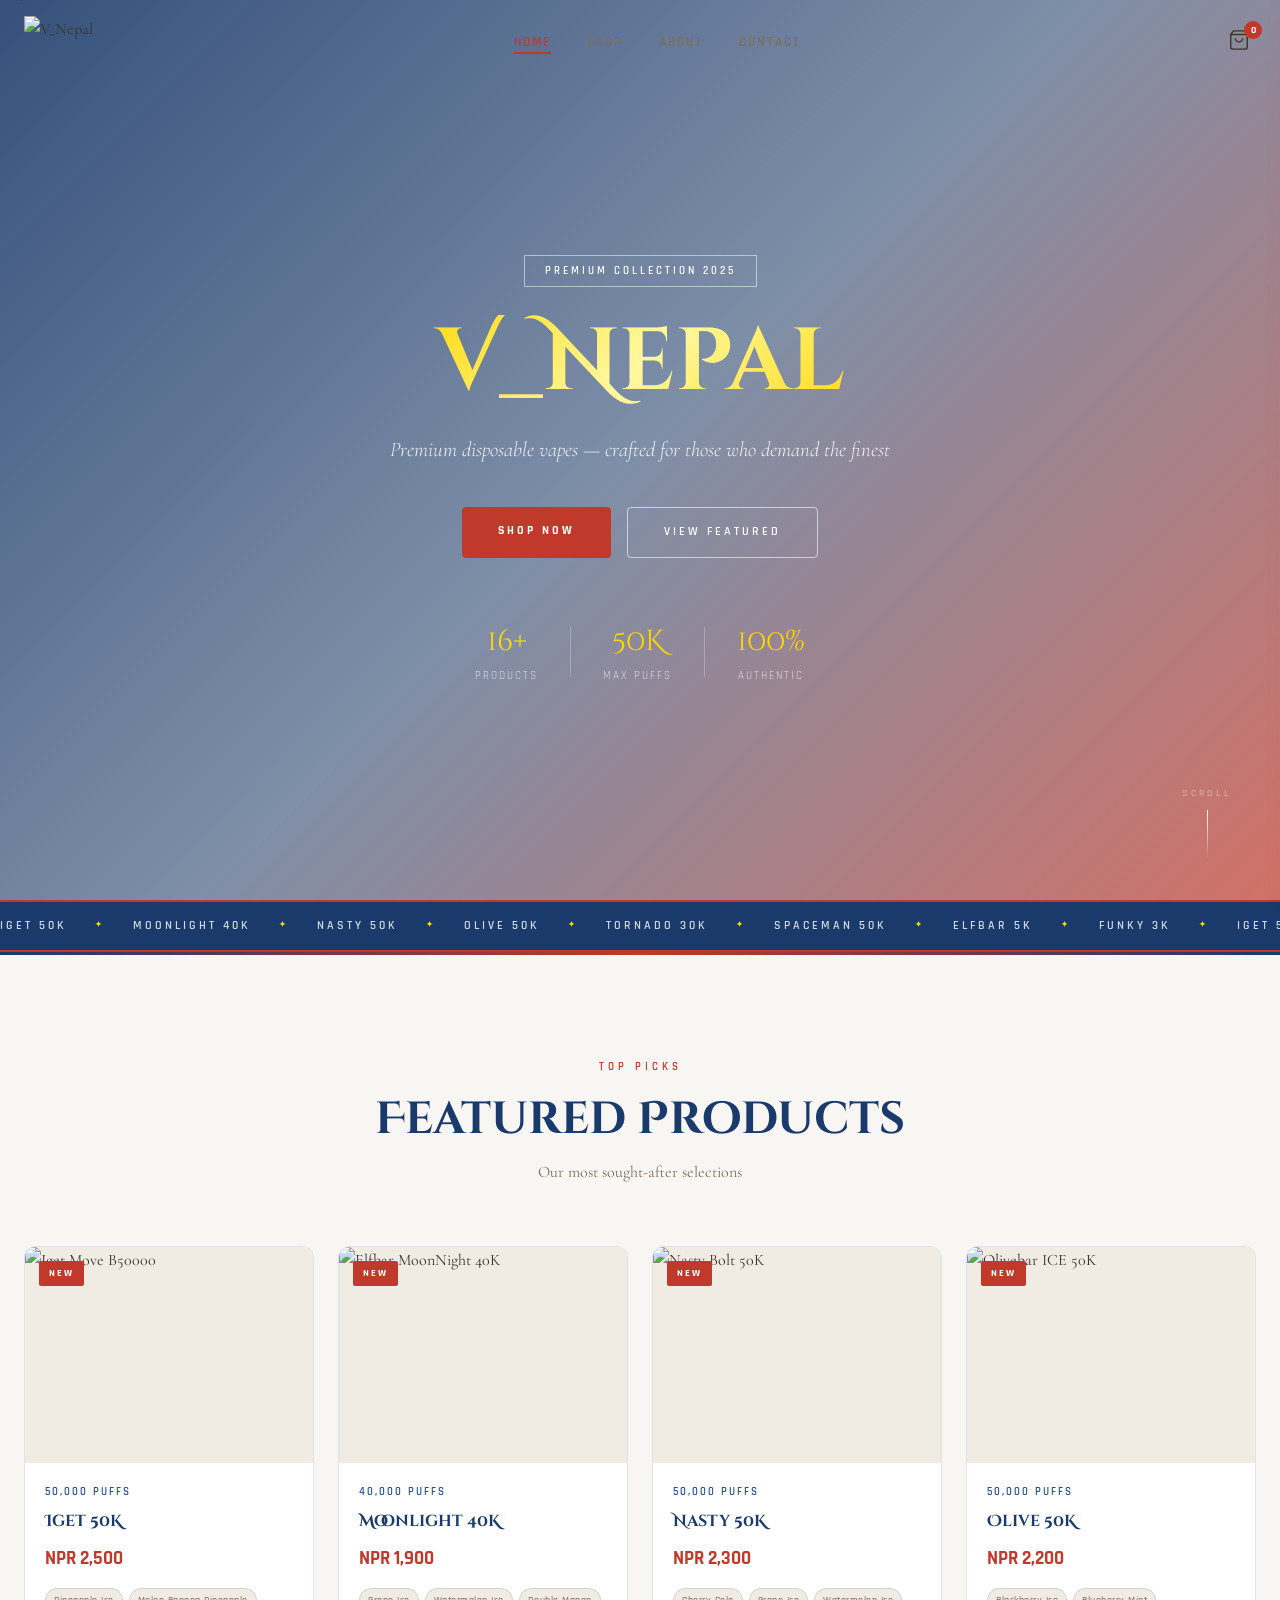
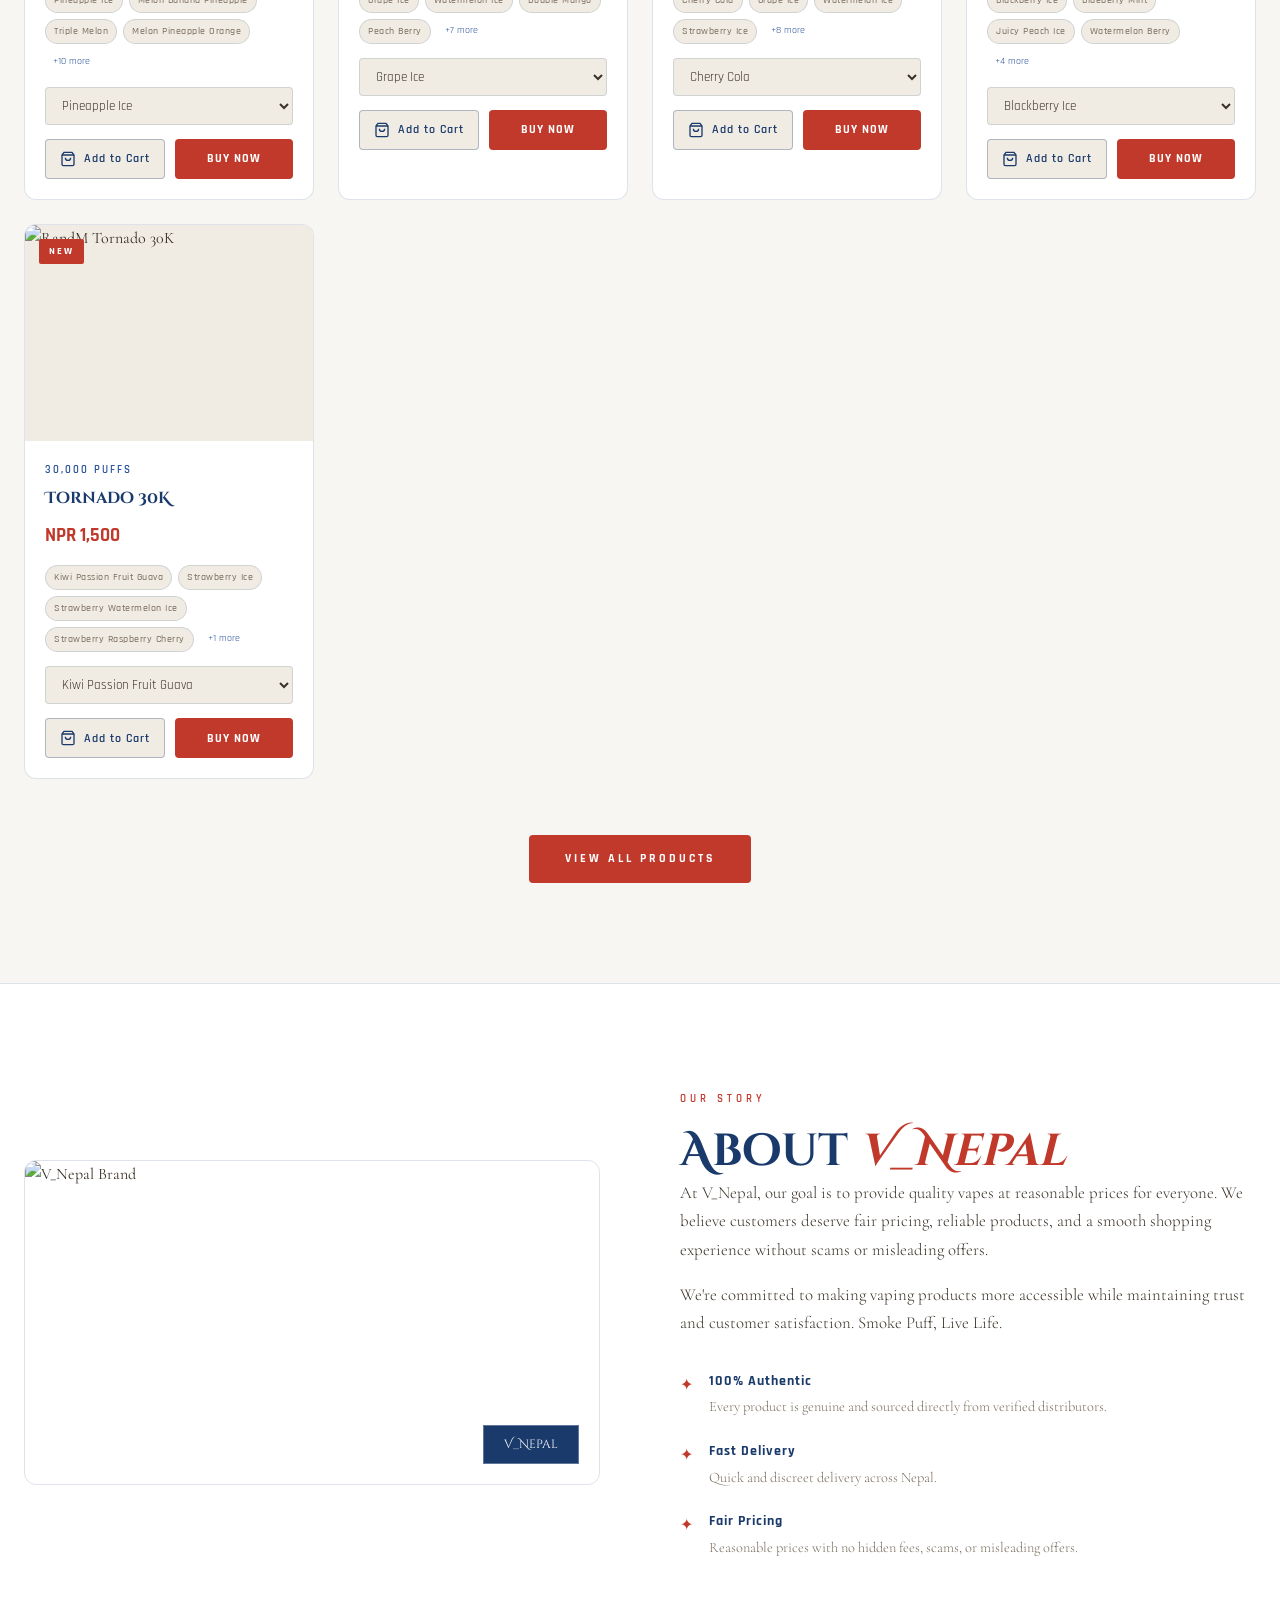
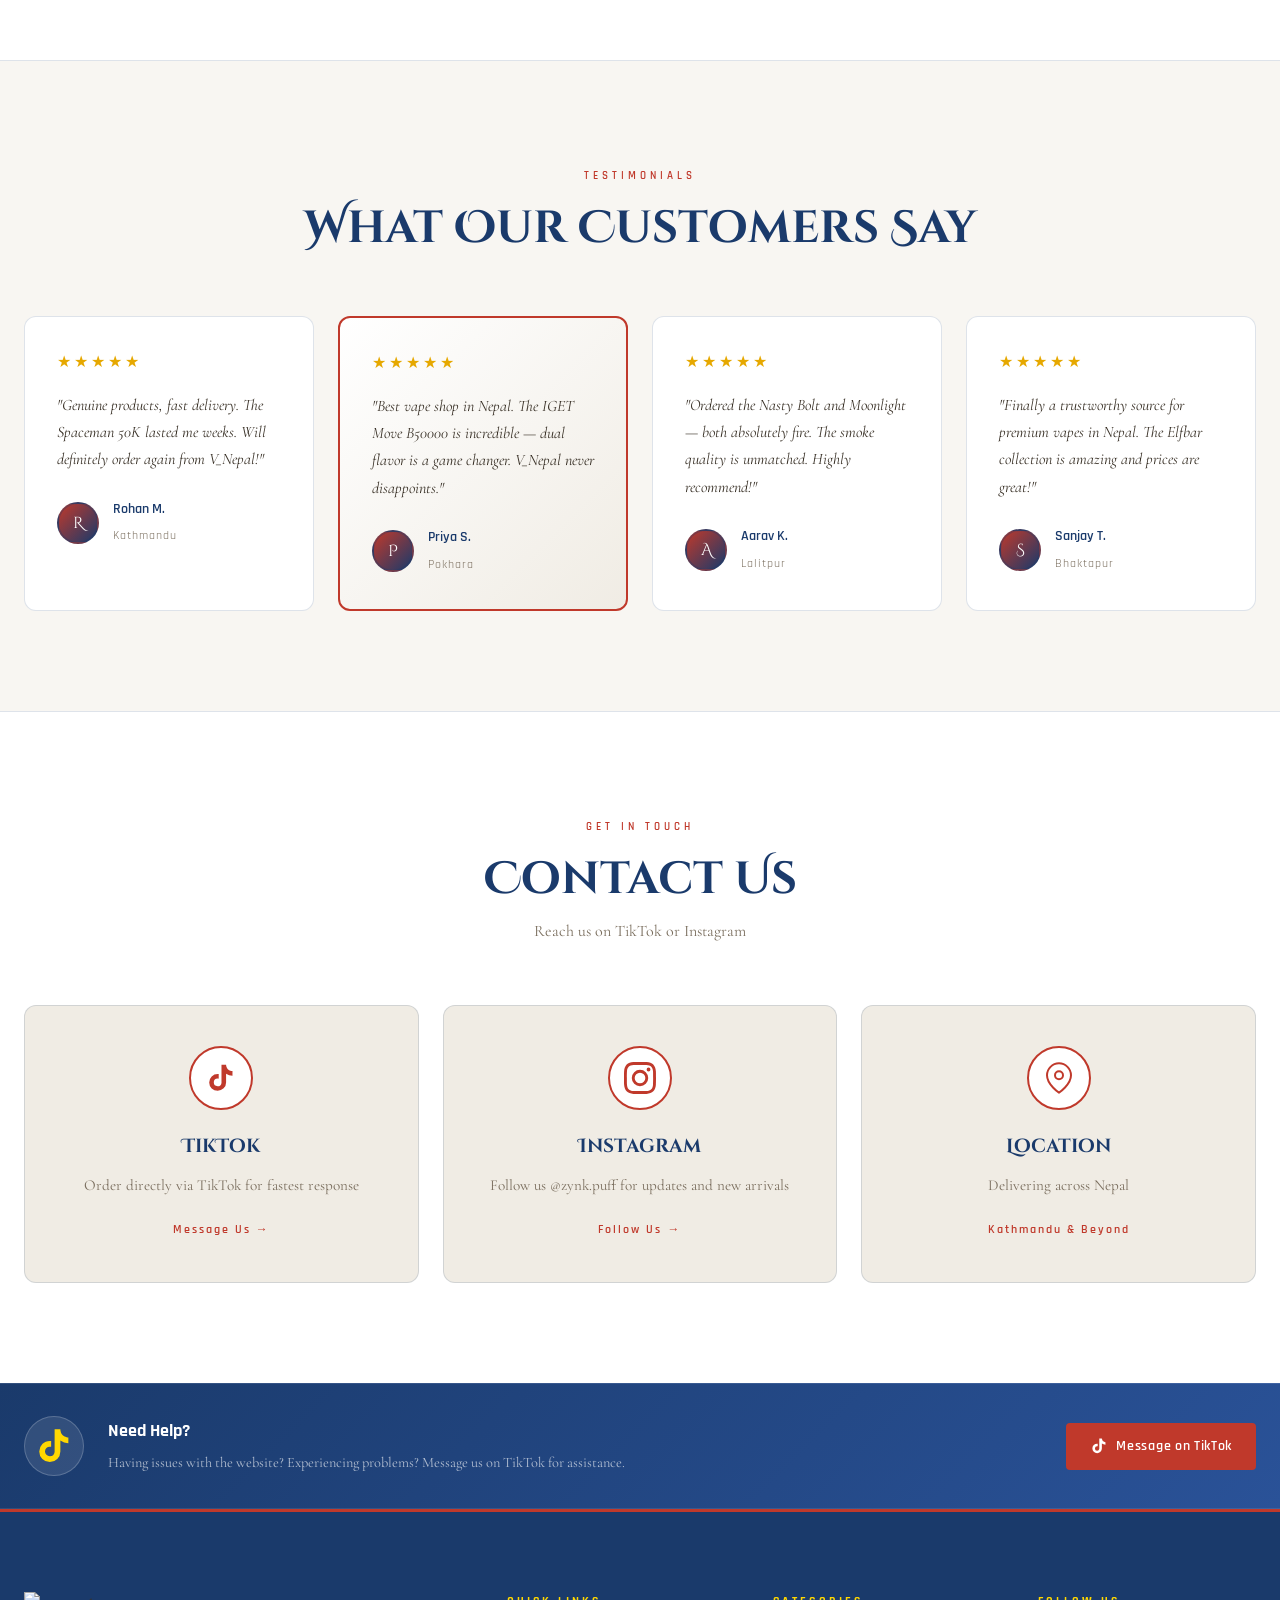
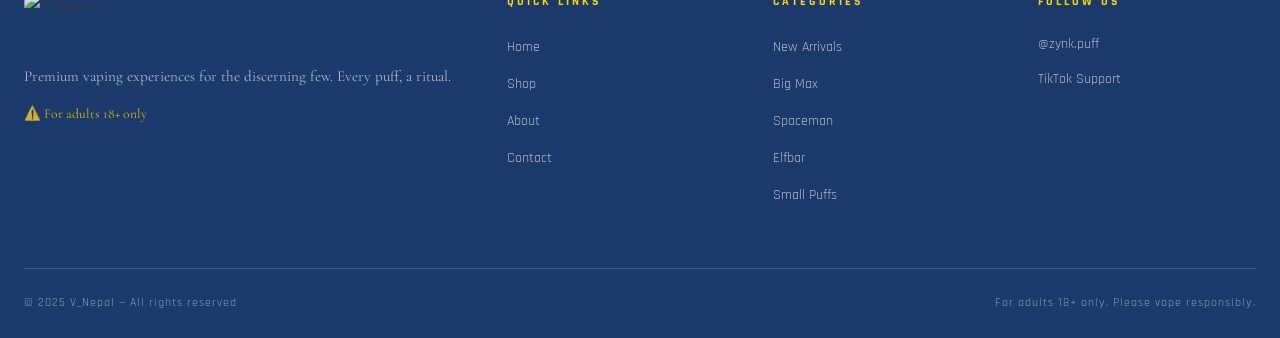
==== index.html @ 65753aaf "Add files via upload" ====
<!DOCTYPE html>
<html lang="en">
<head>
  <meta charset="UTF-8" />
  <meta name="viewport" content="width=device-width, initial-scale=1.0" />
  <title>V_Nepal — Premium Vapes</title>
  <link rel="preconnect" href="https://fonts.googleapis.com" />
  <link rel="preconnect" href="https://fonts.gstatic.com" crossorigin />
  <link href="https://fonts.googleapis.com/css2?family=Cinzel+Decorative:wght@400;700;900&family=Cormorant+Garamond:ital,wght@0,300;0,400;0,600;1,300;1,400&family=Rajdhani:wght@300;400;500;600;700&display=swap" rel="stylesheet" />
  <link rel="stylesheet" href="style.css" />
</head>
<body>

<!-- SMOKE PARTICLES -->
<div class="smoke-container" id="smokeContainer"></div>

<!-- NAVBAR -->
<nav class="navbar" id="navbar">
  <div class="nav-inner">
    <a href="index.html" class="nav-logo">
      <img src="images/vnepal-logo.jpg" alt="V_Nepal" class="nav-logo-img" />
    </a>
    <ul class="nav-links" id="navLinks">
      <li><a href="index.html" class="nav-link active">Home</a></li>
      <li><a href="shop.html" class="nav-link">Shop</a></li>
      <li><a href="#about" class="nav-link">About</a></li>
      <li><a href="#contact" class="nav-link">Contact</a></li>
    </ul>
    <div class="nav-actions">
      <button class="cart-btn" onclick="toggleCart()">
        <svg width="22" height="22" viewBox="0 0 24 24" fill="none" stroke="currentColor" stroke-width="1.5"><path d="M6 2L3 6v14a2 2 0 002 2h14a2 2 0 002-2V6l-3-4z"/><line x1="3" y1="6" x2="21" y2="6"/><path d="M16 10a4 4 0 01-8 0"/></svg>
        <span class="cart-count" id="cartCount">0</span>
      </button>
      <button class="hamburger" id="hamburger" onclick="toggleMenu()">
        <span></span><span></span><span></span>
      </button>
    </div>
  </div>
</nav>

<!-- CART SIDEBAR -->
<div class="cart-overlay" id="cartOverlay" onclick="toggleCart()"></div>
<div class="cart-sidebar" id="cartSidebar">
  <div class="cart-header">
    <h3>Your Cart</h3>
    <button onclick="toggleCart()" class="cart-close">✕</button>
  </div>
  <div class="cart-items" id="cartItems">
    <div class="cart-empty">
      <svg width="60" height="60" viewBox="0 0 24 24" fill="none" stroke="currentColor" stroke-width="1"><path d="M6 2L3 6v14a2 2 0 002 2h14a2 2 0 002-2V6l-3-4z"/><line x1="3" y1="6" x2="21" y2="6"/></svg>
      <p>Your cart is empty</p>
    </div>
  </div>
  <div class="cart-footer" id="cartFooter" style="display:none">
    <div class="cart-total">
      <span>Total</span>
      <span id="cartTotal">NPR 0</span>
    </div>
    <button class="btn-checkout" onclick="alert('Network Error. Please try again later.')">Checkout</button>
  </div>
</div>

<!-- HERO SECTION -->
<section class="hero" id="home">
  <div class="hero-bg">
    <img src="images/banner.png" alt="V_Nepal" class="hero-banner-img" />
    <div class="hero-overlay"></div>
  </div>
  <div class="hero-content">
    <div class="hero-badge">Premium Collection 2025</div>
    <h1 class="hero-title">
      <span class="hero-title-accent">V_Nepal</span>
    </h1>
    <p class="hero-subtitle">Premium disposable vapes — crafted for those who demand the finest</p>
    <div class="hero-cta">
      <a href="shop.html" class="btn-primary">Shop Now</a>
      <a href="#featured" class="btn-ghost">View Featured</a>
    </div>
    <div class="hero-stats">
      <div class="stat"><span class="stat-num">16+</span><span class="stat-label">Products</span></div>
      <div class="stat-divider"></div>
      <div class="stat"><span class="stat-num">50K</span><span class="stat-label">Max Puffs</span></div>
      <div class="stat-divider"></div>
      <div class="stat"><span class="stat-num">100%</span><span class="stat-label">Authentic</span></div>
    </div>
  </div>
  <div class="hero-scroll">
    <span>Scroll</span>
    <div class="scroll-line"></div>
  </div>
</section>

<!-- MARQUEE -->
<div class="marquee-wrapper">
  <div class="marquee-track">
    <span>IGET 50K</span><span class="dot">✦</span>
    <span>MOONLIGHT 40K</span><span class="dot">✦</span>
    <span>NASTY 50K</span><span class="dot">✦</span>
    <span>OLIVE 50K</span><span class="dot">✦</span>
    <span>TORNADO 30K</span><span class="dot">✦</span>
    <span>SPACEMAN 50K</span><span class="dot">✦</span>
    <span>ELFBAR 5K</span><span class="dot">✦</span>
    <span>FUNKY 3K</span><span class="dot">✦</span>
    <span>IGET 50K</span><span class="dot">✦</span>
    <span>MOONLIGHT 40K</span><span class="dot">✦</span>
    <span>NASTY 50K</span><span class="dot">✦</span>
    <span>OLIVE 50K</span><span class="dot">✦</span>
    <span>TORNADO 30K</span><span class="dot">✦</span>
    <span>SPACEMAN 50K</span><span class="dot">✦</span>
    <span>ELFBAR 5K</span><span class="dot">✦</span>
    <span>FUNKY 3K</span><span class="dot">✦</span>
  </div>
</div>

<!-- FEATURED PRODUCTS -->
<section class="featured" id="featured">
  <div class="container">
    <div class="section-header">
      <span class="section-tag">Top Picks</span>
      <h2 class="section-title">Featured Products</h2>
      <p class="section-sub">Our most sought-after selections</p>
    </div>
    <div class="products-grid" id="featuredGrid"></div>
    <div class="view-all-wrap">
      <a href="shop.html" class="btn-primary">View All Products</a>
    </div>
  </div>
</section>

<!-- ABOUT -->
<section class="about" id="about">
  <div class="container">
    <div class="about-inner">
      <div class="about-visual">
        <div class="about-img-wrap">
          <img src="images/banner.png" alt="V_Nepal Brand" class="about-img" />
          <div class="about-badge-float">
            <span>V_Nepal</span>
          </div>
        </div>
      </div>
      <div class="about-content">
        <span class="section-tag">Our Story</span>
        <h2 class="section-title">About <em>V_Nepal</em></h2>
        <p>At V_Nepal, our goal is to provide quality vapes at reasonable prices for everyone. We believe customers deserve fair pricing, reliable products, and a smooth shopping experience without scams or misleading offers.</p>
        <p>We're committed to making vaping products more accessible while maintaining trust and customer satisfaction. Smoke Puff, Live Life.</p>
        <div class="about-features">
          <div class="feature-item">
            <div class="feature-icon">✦</div>
            <div>
              <h4>100% Authentic</h4>
              <p>Every product is genuine and sourced directly from verified distributors.</p>
            </div>
          </div>
          <div class="feature-item">
            <div class="feature-icon">✦</div>
            <div>
              <h4>Fast Delivery</h4>
              <p>Quick and discreet delivery across Nepal.</p>
            </div>
          </div>
          <div class="feature-item">
            <div class="feature-icon">✦</div>
            <div>
              <h4>Fair Pricing</h4>
              <p>Reasonable prices with no hidden fees, scams, or misleading offers.</p>
            </div>
          </div>
        </div>
      </div>
    </div>
  </div>
</section>

<!-- REVIEWS -->
<section class="reviews" id="reviews">
  <div class="container">
    <div class="section-header">
      <span class="section-tag">Testimonials</span>
      <h2 class="section-title">What Our Customers Say</h2>
    </div>
    <div class="reviews-grid">
      <div class="review-card">
        <div class="review-stars">★★★★★</div>
        <p>"Genuine products, fast delivery. The Spaceman 50K lasted me weeks. Will definitely order again from V_Nepal!"</p>
        <div class="reviewer">
          <div class="reviewer-avatar">R</div>
          <div><strong>Rohan M.</strong><span>Kathmandu</span></div>
        </div>
      </div>
      <div class="review-card review-card--featured">
        <div class="review-stars">★★★★★</div>
        <p>"Best vape shop in Nepal. The IGET Move B50000 is incredible — dual flavor is a game changer. V_Nepal never disappoints."</p>
        <div class="reviewer">
          <div class="reviewer-avatar">P</div>
          <div><strong>Priya S.</strong><span>Pokhara</span></div>
        </div>
      </div>
      <div class="review-card">
        <div class="review-stars">★★★★★</div>
        <p>"Ordered the Nasty Bolt and Moonlight — both absolutely fire. The smoke quality is unmatched. Highly recommend!"</p>
        <div class="reviewer">
          <div class="reviewer-avatar">A</div>
          <div><strong>Aarav K.</strong><span>Lalitpur</span></div>
        </div>
      </div>
      <div class="review-card">
        <div class="review-stars">★★★★★</div>
        <p>"Finally a trustworthy source for premium vapes in Nepal. The Elfbar collection is amazing and prices are great!"</p>
        <div class="reviewer">
          <div class="reviewer-avatar">S</div>
          <div><strong>Sanjay T.</strong><span>Bhaktapur</span></div>
        </div>
      </div>
    </div>
  </div>
</section>

<!-- CONTACT -->
<section class="contact" id="contact">
  <div class="container">
    <div class="section-header">
      <span class="section-tag">Get In Touch</span>
      <h2 class="section-title">Contact Us</h2>
      <p class="section-sub">Reach us on TikTok or Instagram</p>
    </div>
    <div class="contact-grid">
      <a href="https://www.tiktok.com/@zynk.puff?_r=1&_t=ZS-96xtT1ZvRJ7" target="_blank" class="contact-card">
        <div class="contact-icon">
          <svg width="32" height="32" viewBox="0 0 24 24" fill="currentColor"><path d="M19.59 6.69a4.83 4.83 0 01-3.77-4.25V2h-3.45v13.67a2.89 2.89 0 01-2.88 2.5 2.89 2.89 0 01-2.89-2.89 2.89 2.89 0 012.89-2.89c.28 0 .54.04.79.1V9.01a6.33 6.33 0 00-.79-.05 6.34 6.34 0 00-6.34 6.34 6.34 6.34 0 006.34 6.34 6.34 6.34 0 006.33-6.34V8.75a8.2 8.2 0 004.79 1.53V6.84a4.85 4.85 0 01-1.02-.15z"/></svg>
        </div>
        <h3>TikTok</h3>
        <p>Order directly via TikTok for fastest response</p>
        <span class="contact-link">Message Us →</span>
      </a>
      <a href="https://instagram.com/zynk.puff" target="_blank" class="contact-card">
        <div class="contact-icon">
          <svg width="32" height="32" viewBox="0 0 24 24" fill="currentColor"><path d="M12 2.163c3.204 0 3.584.012 4.85.07 3.252.148 4.771 1.691 4.919 4.919.058 1.265.069 1.645.069 4.849 0 3.205-.012 3.584-.069 4.849-.149 3.225-1.664 4.771-4.919 4.919-1.266.058-1.644.07-4.85.07-3.204 0-3.584-.012-4.849-.07-3.26-.149-4.771-1.699-4.919-4.92-.058-1.265-.07-1.644-.07-4.849 0-3.204.013-3.583.07-4.849.149-3.227 1.664-4.771 4.919-4.919 1.266-.057 1.645-.069 4.849-.069zM12 0C8.741 0 8.333.014 7.053.072 2.695.272.273 2.69.073 7.052.014 8.333 0 8.741 0 12c0 3.259.014 3.668.072 4.948.2 4.358 2.618 6.78 6.98 6.98C8.333 23.986 8.741 24 12 24c3.259 0 3.668-.014 4.948-.072 4.354-.2 6.782-2.618 6.979-6.98.059-1.28.073-1.689.073-4.948 0-3.259-.014-3.667-.072-4.947-.196-4.354-2.617-6.78-6.979-6.98C15.668.014 15.259 0 12 0zm0 5.838a6.162 6.162 0 100 12.324 6.162 6.162 0 000-12.324zM12 16a4 4 0 110-8 4 4 0 010 8zm6.406-11.845a1.44 1.44 0 100 2.881 1.44 1.44 0 000-2.881z"/></svg>
        </div>
        <h3>Instagram</h3>
        <p>Follow us @zynk.puff for updates and new arrivals</p>
        <span class="contact-link">Follow Us →</span>
      </a>
      <div class="contact-card contact-card--info">
        <div class="contact-icon">
          <svg width="32" height="32" viewBox="0 0 24 24" fill="none" stroke="currentColor" stroke-width="1.5"><path d="M21 10c0 7-9 13-9 13s-9-6-9-13a9 9 0 0118 0z"/><circle cx="12" cy="10" r="3"/></svg>
        </div>
        <h3>Location</h3>
        <p>Delivering across Nepal</p>
        <span class="contact-link">Kathmandu & Beyond</span>
      </div>
    </div>
  </div>
</section>

<!-- TIKTOK SUPPORT -->
<section class="tiktok-support">
  <div class="container">
    <div class="tiktok-support-inner">
      <div class="tiktok-support-icon">
        <svg width="40" height="40" viewBox="0 0 24 24" fill="currentColor"><path d="M19.59 6.69a4.83 4.83 0 01-3.77-4.25V2h-3.45v13.67a2.89 2.89 0 01-2.88 2.5 2.89 2.89 0 01-2.89-2.89 2.89 2.89 0 012.89-2.89c.28 0 .54.04.79.1V9.01a6.33 6.33 0 00-.79-.05 6.34 6.34 0 00-6.34 6.34 6.34 6.34 0 006.34 6.34 6.34 6.34 0 006.33-6.34V8.75a8.2 8.2 0 004.79 1.53V6.84a4.85 4.85 0 01-1.02-.15z"/></svg>
      </div>
      <div class="tiktok-support-text">
        <h3>Need Help?</h3>
        <p>Having issues with the website? Experiencing problems? Message us on TikTok for assistance.</p>
      </div>
      <a href="https://www.tiktok.com/@zynk.puff?_r=1&_t=ZS-96xtT1ZvRJ7" target="_blank" class="tiktok-support-btn">
        <svg width="18" height="18" viewBox="0 0 24 24" fill="currentColor"><path d="M19.59 6.69a4.83 4.83 0 01-3.77-4.25V2h-3.45v13.67a2.89 2.89 0 01-2.88 2.5 2.89 2.89 0 01-2.89-2.89 2.89 2.89 0 012.89-2.89c.28 0 .54.04.79.1V9.01a6.33 6.33 0 00-.79-.05 6.34 6.34 0 00-6.34 6.34 6.34 6.34 0 006.34 6.34 6.34 6.34 0 006.33-6.34V8.75a8.2 8.2 0 004.79 1.53V6.84a4.85 4.85 0 01-1.02-.15z"/></svg>
        Message on TikTok
      </a>
    </div>
  </div>
</section>

<!-- FOOTER -->
<footer class="footer">
  <div class="container">
    <div class="footer-inner">
      <div class="footer-brand">
        <img src="images/vnepal-logo.jpg" alt="V_Nepal" class="footer-logo" />
        <p>Premium vaping experiences for the discerning few. Every puff, a ritual.</p>
        <p class="footer-age">⚠️ For adults 18+ only</p>
      </div>
      <div class="footer-links">
        <h4>Quick Links</h4>
        <ul>
          <li><a href="index.html">Home</a></li>
          <li><a href="shop.html">Shop</a></li>
          <li><a href="#about">About</a></li>
          <li><a href="#contact">Contact</a></li>
        </ul>
      </div>
      <div class="footer-links">
        <h4>Categories</h4>
        <ul>
          <li><a href="shop.html">New Arrivals</a></li>
          <li><a href="shop.html">Big Max</a></li>
          <li><a href="shop.html">Spaceman</a></li>
          <li><a href="shop.html">Elfbar</a></li>
          <li><a href="shop.html">Small Puffs</a></li>
        </ul>
      </div>
      <div class="footer-social">
        <h4>Follow Us</h4>
        <a href="https://instagram.com/zynk.puff" target="_blank" class="social-link">@zynk.puff</a>
        <a href="https://www.tiktok.com/@zynk.puff?_r=1&_t=ZS-96xtT1ZvRJ7" target="_blank" class="social-link">TikTok Support</a>
      </div>
    </div>
    <div class="footer-bottom">
      <p>© 2025 V_Nepal — All rights reserved</p>
      <p>For adults 18+ only. Please vape responsibly.</p>
    </div>
  </div>
</footer>

<script src="products.js"></script>
<script src="app.js"></script>
</body>
</html>
---- style.css ----
/* ===========================
   V_NEPAL — Premium Vape Store
   Clean white & red/blue/gold theme
   =========================== */

:root {
  --white: #ffffff;
  --off-white: #f8f6f2;
  --light: #f0ece4;
  --light2: #e8e2d8;
  --light3: #ddd6c8;
  --red: #c0392b;
  --red-light: #e05040;
  --red-dim: #8b2020;
  --navy: #1a3a6b;
  --navy-light: #2a5298;
  --navy-dim: #0f2244;
  --gold: #b8960c;
  --gold-light: #d4a820;
  --gold-dim: #8a700a;
  --cream: #2c2416;
  --smoke: rgba(192, 57, 43, 0.06);
  --smoke2: rgba(192, 57, 43, 0.10);
  --text: #3a3228;
  --text-dim: #7a6e5e;
  --border: rgba(26, 58, 107, 0.14);
  --border-bright: rgba(26, 58, 107, 0.30);
  --font-display: 'Cinzel Decorative', serif;
  --font-body: 'Cormorant Garamond', serif;
  --font-ui: 'Rajdhani', sans-serif;
  --radius: 4px;
  --radius-lg: 12px;
  --transition: 0.3s cubic-bezier(0.4, 0, 0.2, 1);
}

*, *::before, *::after { box-sizing: border-box; margin: 0; padding: 0; }

html { scroll-behavior: smooth; }

body {
  background: var(--off-white);
  color: var(--text);
  font-family: var(--font-body);
  font-size: 16px;
  line-height: 1.7;
  overflow-x: hidden;
}

a { text-decoration: none; color: inherit; }
img { max-width: 100%; display: block; }
button { cursor: pointer; border: none; background: none; font-family: inherit; }

.container { max-width: 1300px; margin: 0 auto; padding: 0 24px; }

/* ===== SMOKE EFFECT (subtle red/blue particles) ===== */
.smoke-container {
  position: fixed; top: 0; left: 0;
  width: 100%; height: 100%;
  pointer-events: none;
  z-index: 0;
  overflow: hidden;
}
.smoke-puff {
  position: absolute;
  bottom: -150px;
  border-radius: 50%;
  background: radial-gradient(circle, rgba(192,57,43,0.07) 0%, transparent 70%);
  animation: smokeRise linear infinite;
  filter: blur(20px);
}
@keyframes smokeRise {
  0% { transform: translateY(0) scale(1); opacity: 0; }
  20% { opacity: 1; }
  80% { opacity: 0.3; }
  100% { transform: translateY(-100vh) scale(2.5); opacity: 0; }
}

/* ===== NAVBAR ===== */
.navbar {
  position: fixed; top: 0; left: 0; width: 100%;
  z-index: 1000;
  padding: 16px 0;
  transition: var(--transition);
  background: transparent;
}
.navbar.scrolled {
  background: rgba(255,255,255,0.97);
  backdrop-filter: blur(20px);
  border-bottom: 2px solid var(--red);
  padding: 10px 0;
  box-shadow: 0 2px 20px rgba(192,57,43,0.12);
}
.nav-inner {
  max-width: 1300px; margin: 0 auto; padding: 0 24px;
  display: flex; align-items: center; justify-content: space-between; gap: 24px;
}
.nav-logo { display: flex; align-items: center; }
.nav-logo-img { height: 52px; width: auto; object-fit: contain; }
.nav-links { display: flex; list-style: none; gap: 36px; }
.nav-link {
  font-family: var(--font-ui);
  font-size: 13px;
  font-weight: 600;
  letter-spacing: 2px;
  text-transform: uppercase;
  color: var(--text-dim);
  transition: color var(--transition);
  position: relative;
}
.nav-link::after {
  content: '';
  position: absolute; bottom: -4px; left: 0; width: 0; height: 2px;
  background: var(--red);
  transition: width var(--transition);
}
.nav-link:hover, .nav-link.active { color: var(--red); }
.nav-link:hover::after, .nav-link.active::after { width: 100%; }
.nav-actions { display: flex; align-items: center; gap: 16px; }
.cart-btn {
  position: relative;
  color: var(--text);
  transition: color var(--transition);
  padding: 6px;
}
.cart-btn:hover { color: var(--red); }
.cart-count {
  position: absolute; top: -2px; right: -6px;
  background: var(--red); color: var(--white);
  font-family: var(--font-ui); font-size: 10px; font-weight: 700;
  width: 18px; height: 18px; border-radius: 50%;
  display: flex; align-items: center; justify-content: center;
}
.hamburger {
  display: none; flex-direction: column; gap: 5px; padding: 4px;
}
.hamburger span {
  display: block; width: 24px; height: 1.5px;
  background: var(--text); transition: var(--transition);
}
.hamburger.open span:nth-child(1) { transform: rotate(45deg) translate(5px, 5px); }
.hamburger.open span:nth-child(2) { opacity: 0; }
.hamburger.open span:nth-child(3) { transform: rotate(-45deg) translate(4px, -4px); }

/* ===== CART SIDEBAR ===== */
.cart-overlay {
  position: fixed; inset: 0;
  background: rgba(0,0,0,0.4);
  z-index: 1998;
  opacity: 0; pointer-events: none;
  transition: opacity var(--transition);
}
.cart-overlay.open { opacity: 1; pointer-events: all; }
.cart-sidebar {
  position: fixed; top: 0; right: -420px; width: 400px; max-width: 95vw; height: 100vh;
  background: var(--white);
  border-left: 2px solid var(--red);
  z-index: 1999;
  display: flex; flex-direction: column;
  transition: right 0.4s cubic-bezier(0.4,0,0.2,1);
  box-shadow: -4px 0 30px rgba(192,57,43,0.12);
}
.cart-sidebar.open { right: 0; }
.cart-header {
  display: flex; align-items: center; justify-content: space-between;
  padding: 24px;
  border-bottom: 1px solid var(--border);
  background: linear-gradient(135deg, var(--navy) 0%, var(--navy-light) 100%);
}
.cart-header h3 {
  font-family: var(--font-display); font-size: 16px;
  color: var(--white); letter-spacing: 2px;
}
.cart-close { color: rgba(255,255,255,0.7); font-size: 18px; transition: color var(--transition); }
.cart-close:hover { color: var(--white); }
.cart-items { flex: 1; overflow-y: auto; padding: 16px; }
.cart-empty {
  display: flex; flex-direction: column; align-items: center; justify-content: center;
  gap: 16px; height: 200px; color: var(--text-dim);
  font-family: var(--font-ui); letter-spacing: 1px;
}
.cart-item {
  display: flex; gap: 12px; align-items: center;
  padding: 12px; border-bottom: 1px solid var(--border);
}
.cart-item-img { width: 56px; height: 56px; border-radius: var(--radius); overflow: hidden; flex-shrink: 0; }
.cart-item-img img { width: 100%; height: 100%; object-fit: cover; }
.cart-item-placeholder {
  width: 100%; height: 100%;
  background: var(--light); display: flex; align-items: center; justify-content: center;
  color: var(--red-dim); font-size: 18px;
}
.cart-item-info { flex: 1; min-width: 0; }
.cart-item-name { font-family: var(--font-ui); font-size: 14px; font-weight: 600; color: var(--navy); }
.cart-item-flavor { font-size: 12px; color: var(--red); }
.cart-item-price { font-size: 13px; color: var(--text-dim); font-family: var(--font-ui); }
.cart-item-remove { color: var(--text-dim); font-size: 12px; flex-shrink: 0; transition: color var(--transition); }
.cart-item-remove:hover { color: #e55; }
.cart-footer { padding: 20px; border-top: 1px solid var(--border); }
.cart-total {
  display: flex; justify-content: space-between;
  font-family: var(--font-ui); font-size: 16px; font-weight: 600;
  color: var(--navy); margin-bottom: 16px;
}
.btn-checkout {
  width: 100%;
  background: var(--red);
  color: var(--white);
  font-family: var(--font-ui); font-size: 13px; font-weight: 700;
  letter-spacing: 2px; text-transform: uppercase;
  padding: 14px;
  border-radius: var(--radius);
  transition: background var(--transition), transform var(--transition);
}
.btn-checkout:hover { background: var(--red-light); transform: translateY(-1px); }

/* ===== TOAST ===== */
.toast {
  position: fixed; bottom: 32px; left: 50%; transform: translateX(-50%) translateY(20px);
  background: var(--navy); border: 1px solid var(--navy-light);
  color: var(--white); font-family: var(--font-ui); font-size: 14px; letter-spacing: 1px;
  padding: 12px 24px; border-radius: 40px;
  z-index: 9999;
  opacity: 0; transition: all 0.3s ease;
}
.toast.show { opacity: 1; transform: translateX(-50%) translateY(0); }

/* ===== HERO ===== */
.hero {
  position: relative; min-height: 100vh;
  display: flex; align-items: center; justify-content: center;
  overflow: hidden;
}
.hero-bg {
  position: absolute; inset: 0; z-index: 0;
}
.hero-banner-img {
  width: 100%; height: 100%; object-fit: cover;
  transform: scale(1.05);
  animation: heroZoom 20s ease-in-out infinite alternate;
}
@keyframes heroZoom {
  from { transform: scale(1.05); }
  to { transform: scale(1.12); }
}
.hero-overlay {
  position: absolute; inset: 0;
  background: linear-gradient(
    135deg,
    rgba(26,58,107,0.88) 0%,
    rgba(26,58,107,0.55) 50%,
    rgba(192,57,43,0.70) 100%
  );
}
.hero-content {
  position: relative; z-index: 2;
  text-align: center;
  padding: 120px 24px 80px;
  max-width: 900px;
  animation: fadeInUp 1.2s ease both;
}
@keyframes fadeInUp {
  from { opacity: 0; transform: translateY(40px); }
  to { opacity: 1; transform: translateY(0); }
}
.hero-badge {
  display: inline-block;
  border: 1px solid rgba(255,255,255,0.5);
  color: var(--white);
  font-family: var(--font-ui); font-size: 11px; font-weight: 600;
  letter-spacing: 3px; text-transform: uppercase;
  padding: 6px 20px; margin-bottom: 28px;
  animation: fadeInUp 1s 0.2s ease both;
}
.hero-title {
  font-family: var(--font-display);
  font-size: clamp(2.5rem, 7vw, 5.5rem);
  line-height: 1.1;
  margin-bottom: 20px;
  animation: fadeInUp 1s 0.4s ease both;
}
.hero-title-line { display: block; color: var(--white); }
.hero-title-accent {
  display: block;
  background: linear-gradient(135deg, #ffd700 0%, #fff8a0 50%, #ffd700 100%);
  -webkit-background-clip: text; -webkit-text-fill-color: transparent;
  background-clip: text;
}
.hero-subtitle {
  font-size: clamp(1rem, 2.5vw, 1.3rem);
  color: rgba(255,255,255,0.88); font-style: italic;
  margin-bottom: 40px; font-weight: 300;
  animation: fadeInUp 1s 0.6s ease both;
}
.hero-cta {
  display: flex; gap: 16px; justify-content: center; flex-wrap: wrap;
  margin-bottom: 60px;
  animation: fadeInUp 1s 0.8s ease both;
}
.btn-primary {
  display: inline-block;
  background: var(--red);
  color: var(--white);
  font-family: var(--font-ui); font-size: 12px; font-weight: 700;
  letter-spacing: 3px; text-transform: uppercase;
  padding: 14px 36px;
  border-radius: var(--radius);
  transition: all var(--transition);
}
.btn-primary:hover { background: var(--red-light); transform: translateY(-2px); box-shadow: 0 12px 40px rgba(192,57,43,0.35); }
.btn-ghost {
  display: inline-block;
  border: 1px solid rgba(255,255,255,0.6);
  color: var(--white);
  font-family: var(--font-ui); font-size: 12px; font-weight: 600;
  letter-spacing: 3px; text-transform: uppercase;
  padding: 14px 36px;
  border-radius: var(--radius);
  transition: all var(--transition);
}
.btn-ghost:hover { background: rgba(255,255,255,0.15); border-color: var(--white); }
.hero-stats {
  display: flex; align-items: center; justify-content: center; gap: 0;
  animation: fadeInUp 1s 1s ease both;
}
.stat { text-align: center; padding: 0 32px; }
.stat-num {
  display: block;
  font-family: var(--font-display); font-size: 1.8rem;
  color: #ffd700;
}
.stat-label {
  display: block;
  font-family: var(--font-ui); font-size: 11px;
  letter-spacing: 2px; text-transform: uppercase;
  color: rgba(255,255,255,0.7);
}
.stat-divider { width: 1px; height: 50px; background: rgba(255,255,255,0.25); }
.hero-scroll {
  position: absolute; bottom: 40px; right: 48px; z-index: 2;
  display: flex; flex-direction: column; align-items: center; gap: 8px;
  font-family: var(--font-ui); font-size: 10px; letter-spacing: 3px;
  text-transform: uppercase; color: rgba(255,255,255,0.6);
}
.scroll-line {
  width: 1px; height: 50px;
  background: linear-gradient(to bottom, var(--white), transparent);
  animation: scrollPulse 2s ease-in-out infinite;
}
@keyframes scrollPulse { 0%,100% { opacity: 0.3; } 50% { opacity: 1; } }

/* ===== MARQUEE ===== */
.marquee-wrapper {
  overflow: hidden;
  background: var(--navy);
  border-top: 2px solid var(--red);
  border-bottom: 2px solid var(--red);
  padding: 14px 0;
}
.marquee-track {
  display: flex; gap: 28px; align-items: center;
  white-space: nowrap;
  animation: marquee 25s linear infinite;
  width: max-content;
}
.marquee-track span {
  font-family: var(--font-ui); font-size: 12px; font-weight: 600;
  letter-spacing: 3px; text-transform: uppercase; color: rgba(255,255,255,0.8);
}
.marquee-track .dot { color: #ffd700; font-size: 8px; }
@keyframes marquee { from { transform: translateX(0); } to { transform: translateX(-50%); } }

/* ===== SECTIONS ===== */
.section-header { text-align: center; margin-bottom: 60px; }
.section-tag {
  display: inline-block;
  font-family: var(--font-ui); font-size: 11px; font-weight: 600;
  letter-spacing: 4px; text-transform: uppercase;
  color: var(--red);
  margin-bottom: 16px;
}
.section-title {
  font-family: var(--font-display);
  font-size: clamp(1.8rem, 4vw, 2.8rem);
  color: var(--navy);
  line-height: 1.2;
}
.section-title em { font-style: italic; color: var(--red); }
.section-sub { margin-top: 12px; color: var(--text-dim); font-size: 1rem; }

/* ===== FEATURED ===== */
.featured {
  padding: 100px 0;
  position: relative;
  background: var(--off-white);
}
.featured::before {
  content: '';
  position: absolute; top: 0; left: 0; right: 0; height: 3px;
  background: linear-gradient(to right, var(--navy), var(--red), var(--navy));
}

/* ===== PRODUCTS GRID ===== */
.products-grid {
  display: grid;
  grid-template-columns: repeat(auto-fill, minmax(260px, 1fr));
  gap: 24px;
}
.product-card {
  position: relative;
  background: var(--white);
  border: 1px solid var(--border);
  border-radius: var(--radius-lg);
  overflow: hidden;
  transition: transform var(--transition), border-color var(--transition), box-shadow var(--transition);
}
.product-card:hover {
  transform: translateY(-6px);
  border-color: var(--red);
  box-shadow: 0 20px 60px rgba(192,57,43,0.12), 0 0 0 1px rgba(192,57,43,0.08);
}
.product-badge {
  position: absolute; top: 14px; left: 14px; z-index: 3;
  background: var(--red); color: var(--white);
  font-family: var(--font-ui); font-size: 10px; font-weight: 700;
  letter-spacing: 2px; text-transform: uppercase;
  padding: 4px 10px;
  border-radius: 2px;
}
.product-img-link { display: block; }
.product-img-wrap {
  position: relative; overflow: hidden;
  aspect-ratio: 4/3;
  background: var(--light);
}
.product-img {
  width: 100%; height: 100%; object-fit: cover;
  transition: transform 0.6s ease;
}
.product-card:hover .product-img { transform: scale(1.06); }
.product-img-placeholder {
  width: 100%; height: 100%;
  display: flex; flex-direction: column; align-items: center; justify-content: center; gap: 10px;
  background: linear-gradient(135deg, var(--light), var(--light2));
}
.placeholder-icon { font-size: 2.5rem; color: var(--red-dim); }
.product-img-placeholder p { font-family: var(--font-ui); font-size: 12px; letter-spacing: 2px; color: var(--text-dim); }
.product-img-overlay {
  position: absolute; inset: 0;
  background: rgba(26,58,107,0.65);
  display: flex; align-items: center; justify-content: center;
  opacity: 0; transition: opacity var(--transition);
}
.product-img-overlay span {
  font-family: var(--font-ui); font-size: 12px; font-weight: 600;
  letter-spacing: 3px; text-transform: uppercase;
  color: var(--white); border: 1px solid var(--white); padding: 10px 22px;
}
.product-card:hover .product-img-overlay { opacity: 1; }
.product-info { padding: 20px; }
.product-puffs {
  font-family: var(--font-ui); font-size: 11px; font-weight: 600;
  letter-spacing: 2px; text-transform: uppercase;
  color: var(--navy-light); margin-bottom: 6px;
}
.product-name-link { display: block; }
.product-name {
  font-family: var(--font-display); font-size: 1rem;
  color: var(--navy); margin-bottom: 8px;
  transition: color var(--transition);
}
.product-name-link:hover .product-name { color: var(--red); }
.product-price {
  font-family: var(--font-ui); font-size: 1.2rem; font-weight: 700;
  color: var(--red); margin-bottom: 12px;
}
.product-flavors {
  display: flex; flex-wrap: wrap; gap: 6px; margin-bottom: 14px;
}
.flavor-tag {
  font-family: var(--font-ui); font-size: 10px; font-weight: 500;
  letter-spacing: 0.5px;
  color: var(--text-dim);
  background: var(--light);
  border: 1px solid var(--border);
  padding: 3px 8px; border-radius: 20px;
  transition: all var(--transition);
}
.flavor-tag:hover { border-color: var(--red); color: var(--red); }
.flavor-more {
  font-family: var(--font-ui); font-size: 10px;
  color: var(--navy-light);
  padding: 3px 8px;
}
.product-flavor-select { margin-bottom: 14px; }
.flavor-select {
  width: 100%;
  background: var(--light);
  border: 1px solid var(--border);
  color: var(--text);
  font-family: var(--font-ui); font-size: 13px;
  padding: 9px 12px;
  border-radius: var(--radius);
  cursor: pointer;
  outline: none;
  transition: border-color var(--transition);
}
.flavor-select:focus, .flavor-select:hover { border-color: var(--red); }
.product-actions { display: flex; gap: 10px; }
.btn-cart {
  flex: 1;
  display: flex; align-items: center; justify-content: center; gap: 8px;
  background: var(--light);
  border: 1px solid var(--border-bright);
  color: var(--navy);
  font-family: var(--font-ui); font-size: 12px; font-weight: 600;
  letter-spacing: 1px;
  padding: 11px 12px;
  border-radius: var(--radius);
  transition: all var(--transition);
}
.btn-cart:hover { background: var(--light2); border-color: var(--navy); }
.btn-buy {
  flex: 1;
  background: var(--red);
  color: var(--white);
  font-family: var(--font-ui); font-size: 12px; font-weight: 700;
  letter-spacing: 1px; text-transform: uppercase;
  padding: 11px 12px;
  border-radius: var(--radius);
  transition: all var(--transition);
}
.btn-buy:hover { background: var(--red-light); transform: translateY(-1px); }
.view-all-wrap { text-align: center; margin-top: 56px; }

/* ===== ABOUT ===== */
.about {
  padding: 100px 0;
  background: var(--white);
  border-top: 1px solid var(--border);
  border-bottom: 1px solid var(--border);
}
.about-inner {
  display: grid; grid-template-columns: 1fr 1fr;
  gap: 80px; align-items: center;
}
.about-img-wrap {
  position: relative;
  border-radius: var(--radius-lg);
  overflow: hidden;
  border: 1px solid var(--border);
}
.about-img { width: 100%; aspect-ratio: 16/9; object-fit: cover; }
.about-badge-float {
  position: absolute; bottom: 20px; right: 20px;
  background: var(--navy);
  border: 1px solid rgba(255,255,255,0.3);
  color: var(--white);
  font-family: var(--font-display); font-size: 12px;
  padding: 8px 20px;
}
.about-content .section-title { text-align: left; }
.about-content p {
  color: var(--text); margin-bottom: 16px;
  font-size: 1.05rem; font-weight: 300;
}
.about-features { margin-top: 32px; display: flex; flex-direction: column; gap: 20px; }
.feature-item {
  display: flex; gap: 16px; align-items: flex-start;
}
.feature-icon { color: var(--red); font-size: 16px; flex-shrink: 0; margin-top: 2px; }
.feature-item h4 {
  font-family: var(--font-ui); font-size: 14px; font-weight: 700;
  letter-spacing: 1px; color: var(--navy); margin-bottom: 2px;
}
.feature-item p { font-size: 0.9rem; color: var(--text-dim); margin: 0; }

/* ===== REVIEWS ===== */
.reviews { padding: 100px 0; background: var(--off-white); }
.reviews-grid {
  display: grid; grid-template-columns: repeat(auto-fill, minmax(280px, 1fr));
  gap: 24px;
}
.review-card {
  background: var(--white); border: 1px solid var(--border);
  border-radius: var(--radius-lg); padding: 32px;
  transition: border-color var(--transition);
}
.review-card:hover { border-color: var(--red); }
.review-card--featured {
  background: linear-gradient(135deg, var(--white), var(--light));
  border-color: var(--red);
  border-width: 2px;
}
.review-stars { color: #e6a800; font-size: 1rem; margin-bottom: 16px; letter-spacing: 3px; }
.review-card p { font-size: 1rem; font-style: italic; color: var(--text); margin-bottom: 24px; }
.reviewer { display: flex; align-items: center; gap: 14px; }
.reviewer-avatar {
  width: 42px; height: 42px; border-radius: 50%;
  background: linear-gradient(135deg, var(--red), var(--navy));
  display: flex; align-items: center; justify-content: center;
  font-family: var(--font-display); font-size: 16px; color: var(--white);
  border: 2px solid var(--border-bright);
}
.reviewer strong {
  display: block; font-family: var(--font-ui); font-size: 14px;
  font-weight: 600; color: var(--navy);
}
.reviewer span {
  font-family: var(--font-ui); font-size: 12px;
  color: var(--text-dim); letter-spacing: 1px;
}

/* ===== CONTACT ===== */
.contact {
  padding: 100px 0;
  background: var(--white);
  border-top: 1px solid var(--border);
}
.contact-grid {
  display: grid; grid-template-columns: repeat(3, 1fr);
  gap: 24px;
}
.contact-card {
  background: var(--light);
  border: 1px solid var(--border);
  border-radius: var(--radius-lg); padding: 40px 32px;
  text-align: center;
  transition: all var(--transition);
  display: block;
}
.contact-card:hover { border-color: var(--red); transform: translateY(-4px); box-shadow: 0 12px 40px rgba(192,57,43,0.10); }
.contact-icon {
  width: 64px; height: 64px; border-radius: 50%;
  background: var(--white); border: 2px solid var(--red);
  display: flex; align-items: center; justify-content: center;
  color: var(--red); margin: 0 auto 20px;
}
.contact-card h3 {
  font-family: var(--font-display); font-size: 1.2rem;
  color: var(--navy); margin-bottom: 10px;
}
.contact-card p { font-size: 0.95rem; color: var(--text-dim); margin-bottom: 16px; }
.contact-link {
  font-family: var(--font-ui); font-size: 12px; font-weight: 600;
  letter-spacing: 2px; color: var(--red);
}
.contact-card--info { cursor: default; }
.contact-card--info:hover { transform: none; box-shadow: none; }

/* ===== FOOTER ===== */
.footer {
  background: var(--navy);
  border-top: 3px solid var(--red);
  padding: 80px 0 0;
}
.footer-inner {
  display: grid; grid-template-columns: 2fr 1fr 1fr 1fr;
  gap: 48px; padding-bottom: 60px;
}
.footer-logo { height: 56px; width: auto; object-fit: contain; margin-bottom: 16px; }
.footer-brand p { font-size: 0.95rem; color: rgba(255,255,255,0.65); line-height: 1.7; }
.footer-age { margin-top: 12px !important; font-size: 0.85rem !important; color: rgba(255,215,0,0.8) !important; }
.footer-links h4, .footer-social h4 {
  font-family: var(--font-ui); font-size: 12px; font-weight: 700;
  letter-spacing: 3px; text-transform: uppercase;
  color: #ffd700; margin-bottom: 20px;
}
.footer-links ul { list-style: none; display: flex; flex-direction: column; gap: 10px; }
.footer-links a {
  font-family: var(--font-ui); font-size: 14px;
  color: rgba(255,255,255,0.65); transition: color var(--transition);
}
.footer-links a:hover { color: var(--white); }
.footer-social { display: flex; flex-direction: column; }
.footer-social h4 { margin-bottom: 20px; }
.social-link {
  display: block;
  font-family: var(--font-ui); font-size: 14px;
  color: rgba(255,255,255,0.65); margin-bottom: 12px;
  transition: color var(--transition);
}
.social-link:hover { color: var(--white); }
.footer-bottom {
  border-top: 1px solid rgba(255,255,255,0.15);
  padding: 24px 0;
  display: flex; justify-content: space-between; flex-wrap: wrap; gap: 8px;
}
.footer-bottom p { font-family: var(--font-ui); font-size: 12px; color: rgba(255,255,255,0.5); letter-spacing: 1px; }

/* ===== PAGE HERO ===== */
.page-hero {
  min-height: 40vh;
  background: linear-gradient(135deg, var(--navy) 0%, var(--navy-light) 100%);
  display: flex; align-items: center; justify-content: center;
  text-align: center; padding: 140px 24px 60px;
  border-bottom: 3px solid var(--red);
  position: relative; overflow: hidden;
}
.page-hero::before {
  content: '';
  position: absolute; inset: 0;
  background: radial-gradient(ellipse at center, rgba(192,57,43,0.15) 0%, transparent 70%);
}
.page-hero-content { position: relative; z-index: 1; }
.page-hero-content .section-tag { color: #ffd700; }
.page-hero-title {
  font-family: var(--font-display);
  font-size: clamp(2.5rem, 6vw, 4.5rem);
  color: var(--white); margin: 12px 0 16px;
}
.page-hero-content p { color: rgba(255,255,255,0.75); }

/* ===== SHOP ===== */
.shop-section { padding: 60px 0 100px; background: var(--off-white); }
.shop-filters {
  display: flex; gap: 10px; flex-wrap: wrap;
  margin-bottom: 48px;
}
.filter-btn {
  font-family: var(--font-ui); font-size: 12px; font-weight: 600;
  letter-spacing: 2px; text-transform: uppercase;
  color: var(--text-dim);
  border: 1px solid var(--border);
  padding: 9px 20px; border-radius: 30px;
  transition: all var(--transition);
  background: var(--white);
}
.filter-btn:hover { border-color: var(--red); color: var(--red); }
.filter-btn.active { background: var(--red); color: var(--white); border-color: var(--red); }

/* ===== PRODUCT DETAIL ===== */
.product-detail-section { padding: 120px 0 60px; background: var(--off-white); }
.breadcrumb {
  display: flex; align-items: center; gap: 10px;
  font-family: var(--font-ui); font-size: 13px; color: var(--text-dim);
  margin-bottom: 48px;
}
.breadcrumb a { transition: color var(--transition); }
.breadcrumb a:hover { color: var(--red); }
.breadcrumb span { color: var(--text-dim); }
.product-detail {
  display: grid; grid-template-columns: 1fr 1fr;
  gap: 72px; align-items: flex-start;
}
.detail-img-wrap {
  border-radius: var(--radius-lg);
  overflow: hidden; border: 1px solid var(--border);
  position: sticky; top: 100px;
  box-shadow: 0 8px 40px rgba(26,58,107,0.10);
}
.detail-img { width: 100%; object-fit: cover; }
.detail-img-placeholder {
  aspect-ratio: 1;
  background: var(--light);
  display: flex; flex-direction: column; align-items: center; justify-content: center; gap: 16px;
}
.placeholder-icon-lg { font-size: 5rem; color: var(--red-dim); }
.detail-img-placeholder p { font-family: var(--font-ui); font-size: 14px; letter-spacing: 2px; color: var(--text-dim); }
.detail-right { padding-top: 16px; }
.detail-puffs {
  font-family: var(--font-ui); font-size: 12px; font-weight: 600;
  letter-spacing: 3px; text-transform: uppercase;
  color: var(--navy-light); margin-bottom: 10px;
}
.detail-name {
  font-family: var(--font-display); font-size: clamp(1.8rem, 3vw, 2.6rem);
  color: var(--navy); line-height: 1.2; margin-bottom: 16px;
}
.detail-price {
  font-family: var(--font-ui); font-size: 2rem; font-weight: 700;
  color: var(--red); margin-bottom: 24px;
}
.detail-desc {
  font-size: 1.05rem; color: var(--text); line-height: 1.8;
  margin-bottom: 28px; font-weight: 300;
  border-left: 3px solid var(--red); padding-left: 20px;
}
.detail-features {
  display: flex; flex-wrap: wrap; gap: 10px;
  margin-bottom: 28px;
}
.detail-feature {
  display: flex; align-items: center; gap: 8px;
  font-family: var(--font-ui); font-size: 13px;
  color: var(--text); background: var(--light);
  border: 1px solid var(--border); padding: 7px 14px;
  border-radius: 30px;
}
.detail-feature span { color: var(--red); font-size: 10px; }
.detail-flavors-section h4 {
  font-family: var(--font-ui); font-size: 12px; font-weight: 700;
  letter-spacing: 3px; text-transform: uppercase;
  color: var(--navy); margin-bottom: 14px;
}
.detail-flavors-list {
  display: flex; flex-wrap: wrap; gap: 8px; margin-bottom: 28px;
}
.detail-select-wrap { margin-bottom: 28px; }
.detail-select-wrap label {
  display: block; font-family: var(--font-ui); font-size: 12px;
  font-weight: 600; letter-spacing: 2px; text-transform: uppercase;
  color: var(--text-dim); margin-bottom: 10px;
}
.detail-flavor-select { font-size: 14px; padding: 12px 16px; }
.detail-actions { display: flex; gap: 14px; flex-wrap: wrap; }
.detail-btn { padding: 15px 28px; font-size: 13px; }

/* ===== RELATED ===== */
.related-section { padding: 60px 0 100px; border-top: 1px solid var(--border); background: var(--off-white); }

/* ===== SCROLLBAR ===== */
::-webkit-scrollbar { width: 6px; height: 6px; }
::-webkit-scrollbar-track { background: var(--light); }
::-webkit-scrollbar-thumb { background: var(--red); border-radius: 3px; }
::-webkit-scrollbar-thumb:hover { background: var(--red-light); }

/* ===== RESPONSIVE ===== */
@media (max-width: 1100px) {
  .about-inner { grid-template-columns: 1fr; gap: 48px; }
  .footer-inner { grid-template-columns: 1fr 1fr; }
  .contact-grid { grid-template-columns: 1fr 1fr; }
}

@media (max-width: 900px) {
  .product-detail { grid-template-columns: 1fr; gap: 40px; }
  .detail-img-wrap { position: static; }
}

@media (max-width: 768px) {
  .nav-links {
    position: fixed; top: 0; right: -100%; width: 80vw; max-width: 320px; height: 100vh;
    background: var(--white); border-left: 2px solid var(--red);
    flex-direction: column; justify-content: center; gap: 32px;
    padding: 24px; z-index: 1001;
    transition: right 0.4s cubic-bezier(0.4,0,0.2,1);
  }
  .nav-links.open { right: 0; }
  .hamburger { display: flex; }
  .hero-stats { gap: 0; }
  .stat { padding: 0 20px; }
  .hero-scroll { display: none; }
  .contact-grid { grid-template-columns: 1fr; }
  .footer-inner { grid-template-columns: 1fr 1fr; gap: 32px; }
  .footer-bottom { flex-direction: column; text-align: center; }
  .products-grid { grid-template-columns: repeat(auto-fill, minmax(200px, 1fr)); gap: 16px; }
}

@media (max-width: 480px) {
  .hero-cta { flex-direction: column; align-items: center; }
  .footer-inner { grid-template-columns: 1fr; }
  .cart-sidebar { width: 100vw; }
  .reviews-grid { grid-template-columns: 1fr; }
  .shop-filters { gap: 8px; }
  .filter-btn { padding: 7px 14px; font-size: 11px; }
}

/* ===== TIKTOK SUPPORT SECTION ===== */
.tiktok-support {
  background: linear-gradient(135deg, var(--navy) 0%, var(--navy-light) 100%);
  border-top: 1px solid rgba(255,255,255,0.1);
  border-bottom: 1px solid rgba(255,255,255,0.1);
  padding: 32px 0;
}
.tiktok-support-inner {
  display: flex;
  align-items: center;
  gap: 24px;
  flex-wrap: wrap;
}
.tiktok-support-icon {
  color: #ffd700;
  flex-shrink: 0;
  width: 60px;
  height: 60px;
  background: rgba(255,255,255,0.1);
  border: 1px solid rgba(255,255,255,0.2);
  border-radius: 50%;
  display: flex;
  align-items: center;
  justify-content: center;
}
.tiktok-support-text {
  flex: 1;
  min-width: 200px;
}
.tiktok-support-text h3 {
  font-family: var(--font-ui);
  color: var(--white);
  font-size: 1.1rem;
  margin-bottom: 4px;
}
.tiktok-support-text p {
  color: rgba(255,255,255,0.65);
  font-size: 0.9rem;
  margin: 0;
}
.tiktok-support-btn {
  display: inline-flex;
  align-items: center;
  gap: 8px;
  background: var(--red);
  color: var(--white);
  padding: 12px 24px;
  border-radius: 4px;
  font-family: var(--font-ui);
  font-weight: 600;
  font-size: 0.85rem;
  letter-spacing: 0.05em;
  text-decoration: none;
  white-space: nowrap;
  transition: background 0.2s;
}
.tiktok-support-btn:hover { background: var(--red-light); }

/* ===== BUY ERROR TOAST ===== */
.buy-error-toast {
  position: fixed;
  bottom: 24px;
  left: 50%;
  transform: translateX(-50%) translateY(20px);
  background: #fff0f0;
  border: 1px solid #c0392b;
  color: #c0392b;
  padding: 14px 24px;
  border-radius: 4px;
  font-family: var(--font-ui);
  font-size: 0.9rem;
  z-index: 9999;
  opacity: 0;
  transition: opacity 0.3s ease, transform 0.3s ease;
  display: flex;
  align-items: center;
  gap: 10px;
  box-shadow: 0 4px 24px rgba(192,57,43,0.2);
  pointer-events: none;
}
.buy-error-toast.show {
  opacity: 1;
  transform: translateX(-50%) translateY(0);
}

@media (max-width: 768px) {
  .tiktok-support-inner { flex-direction: column; text-align: center; }
  .tiktok-support-icon { margin: 0 auto; }
}
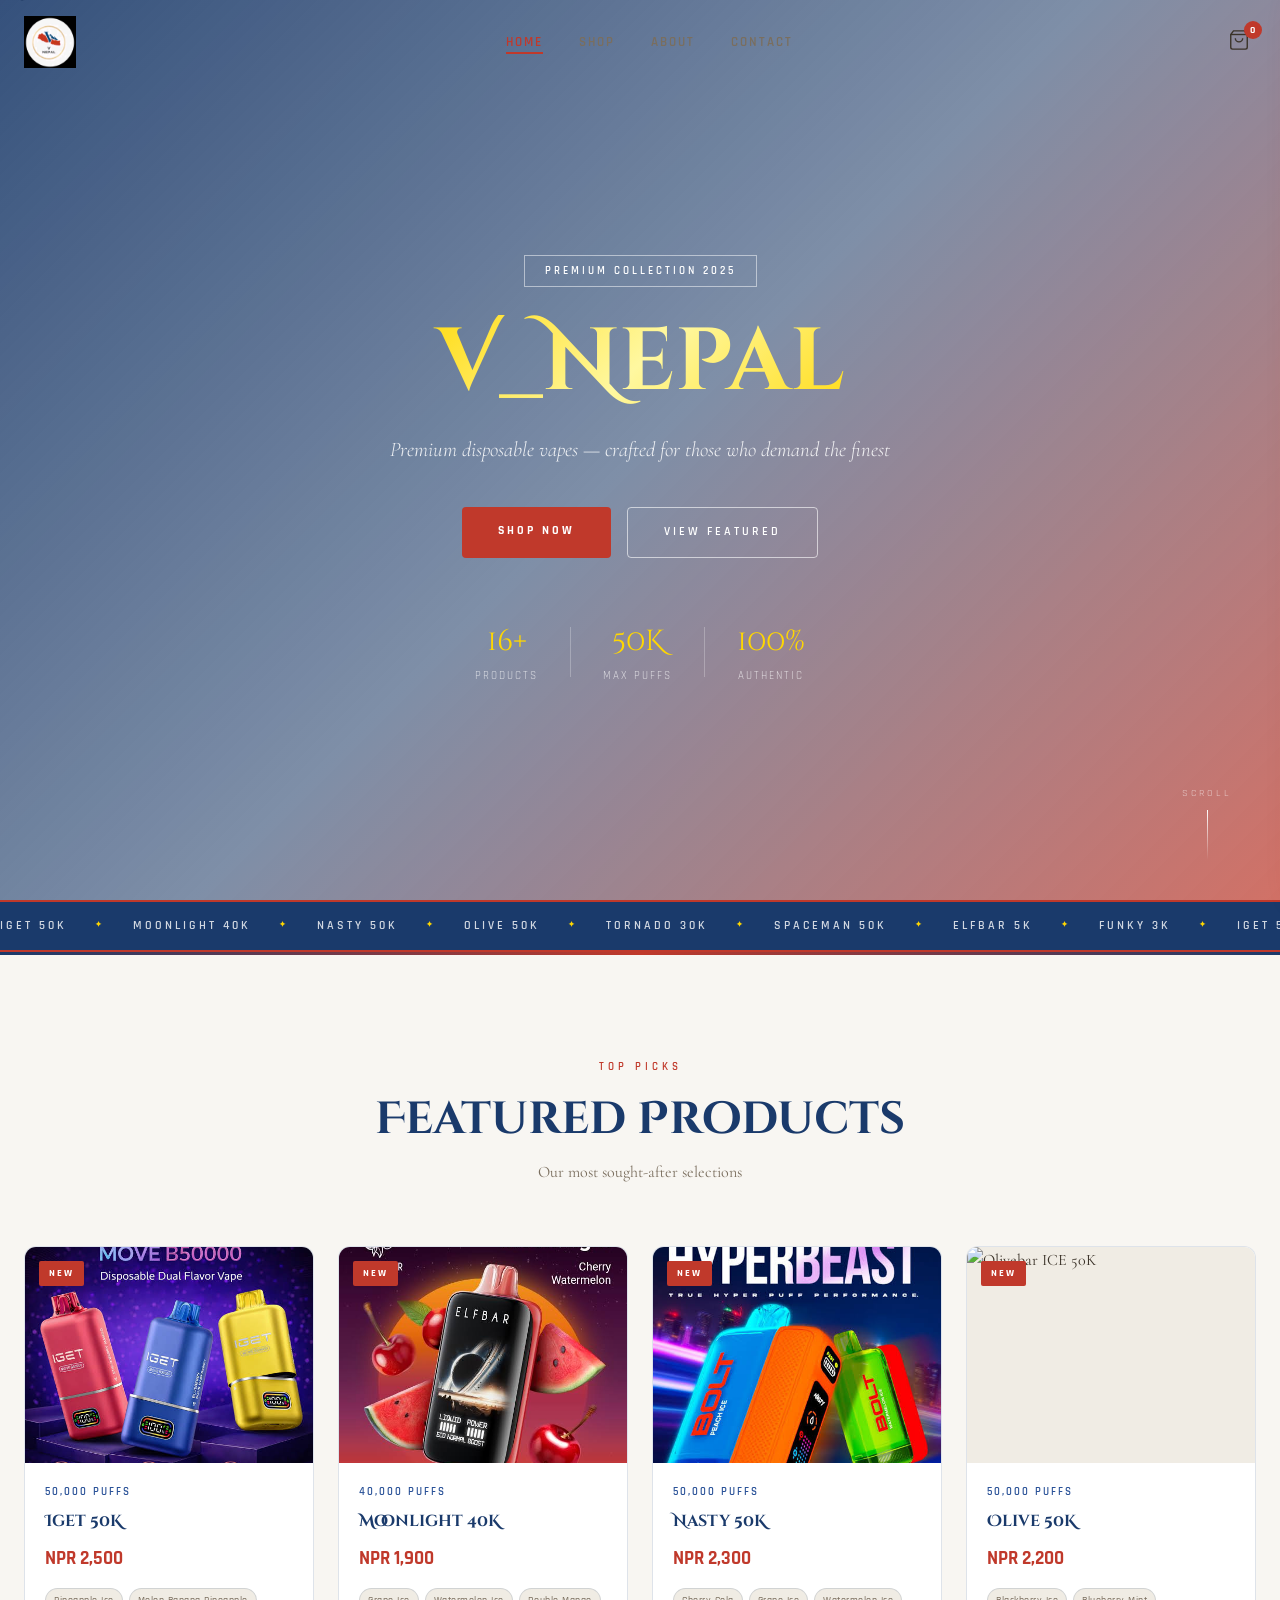
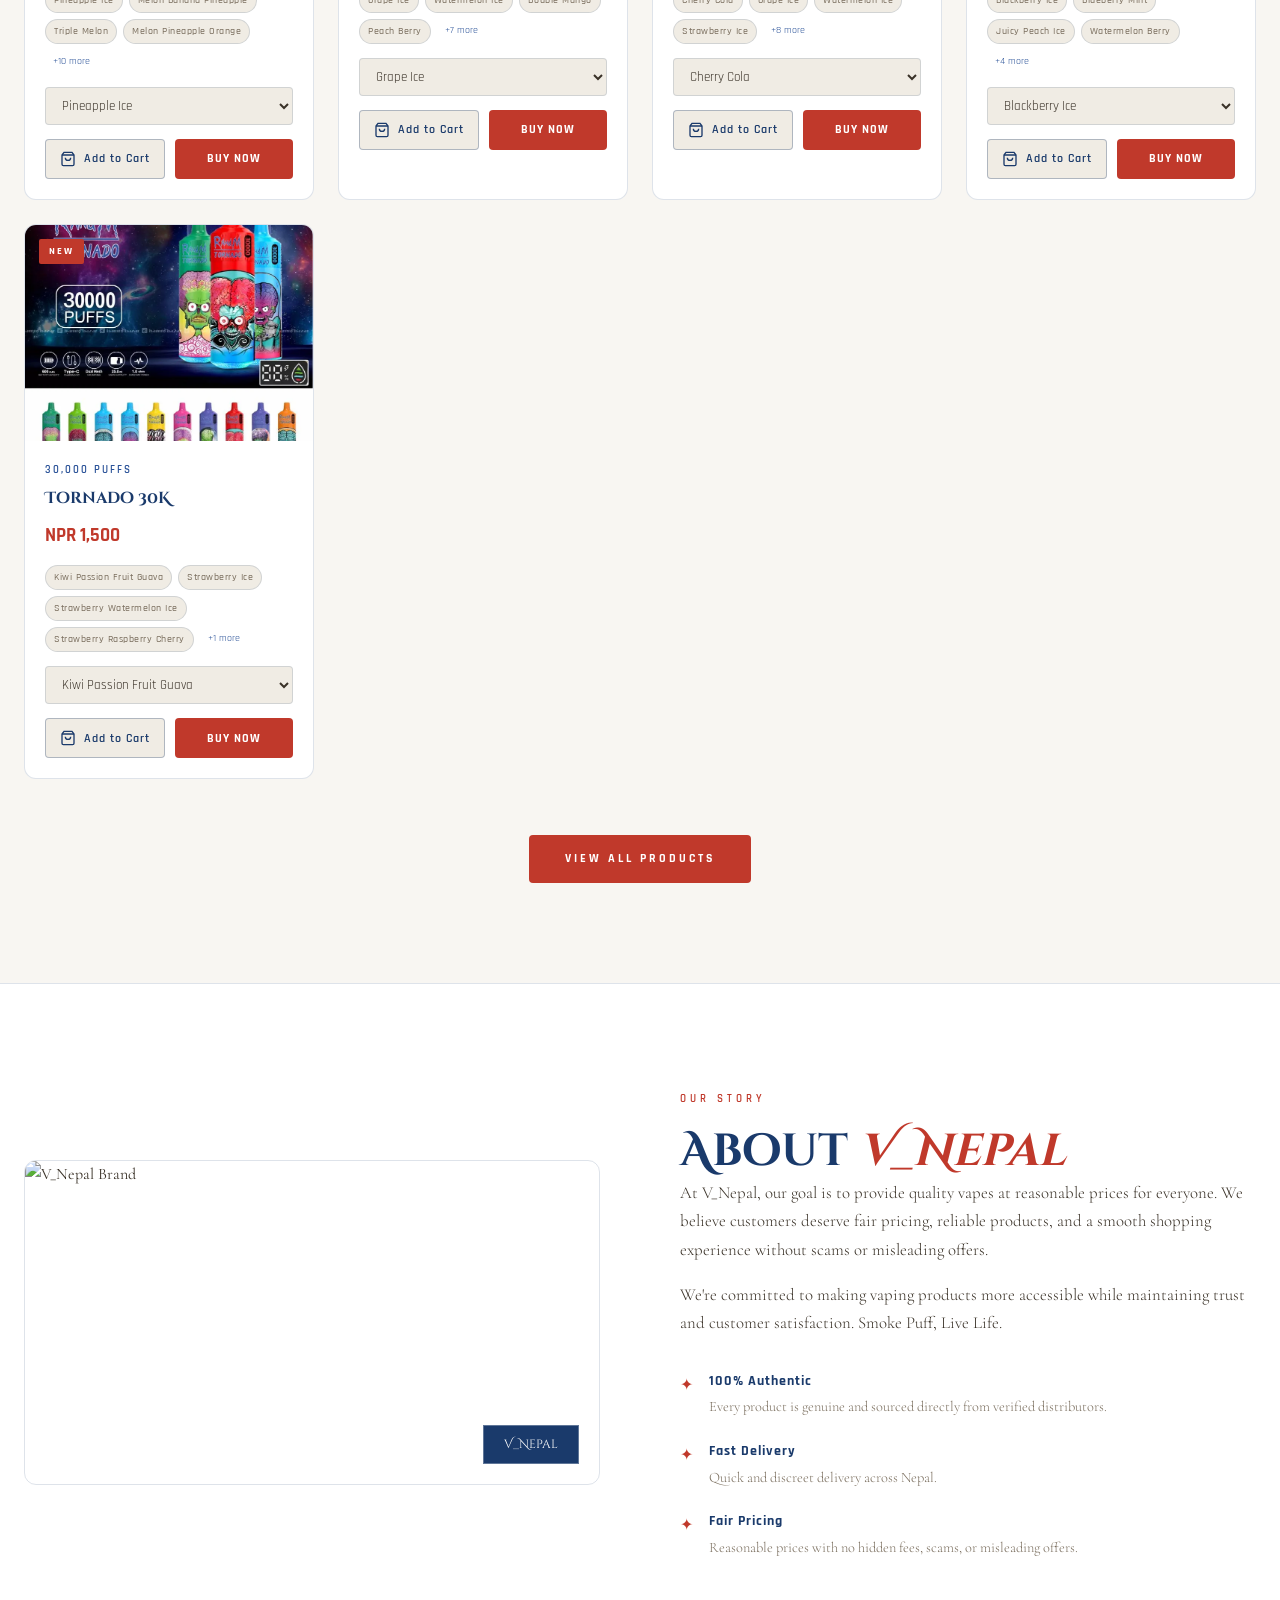
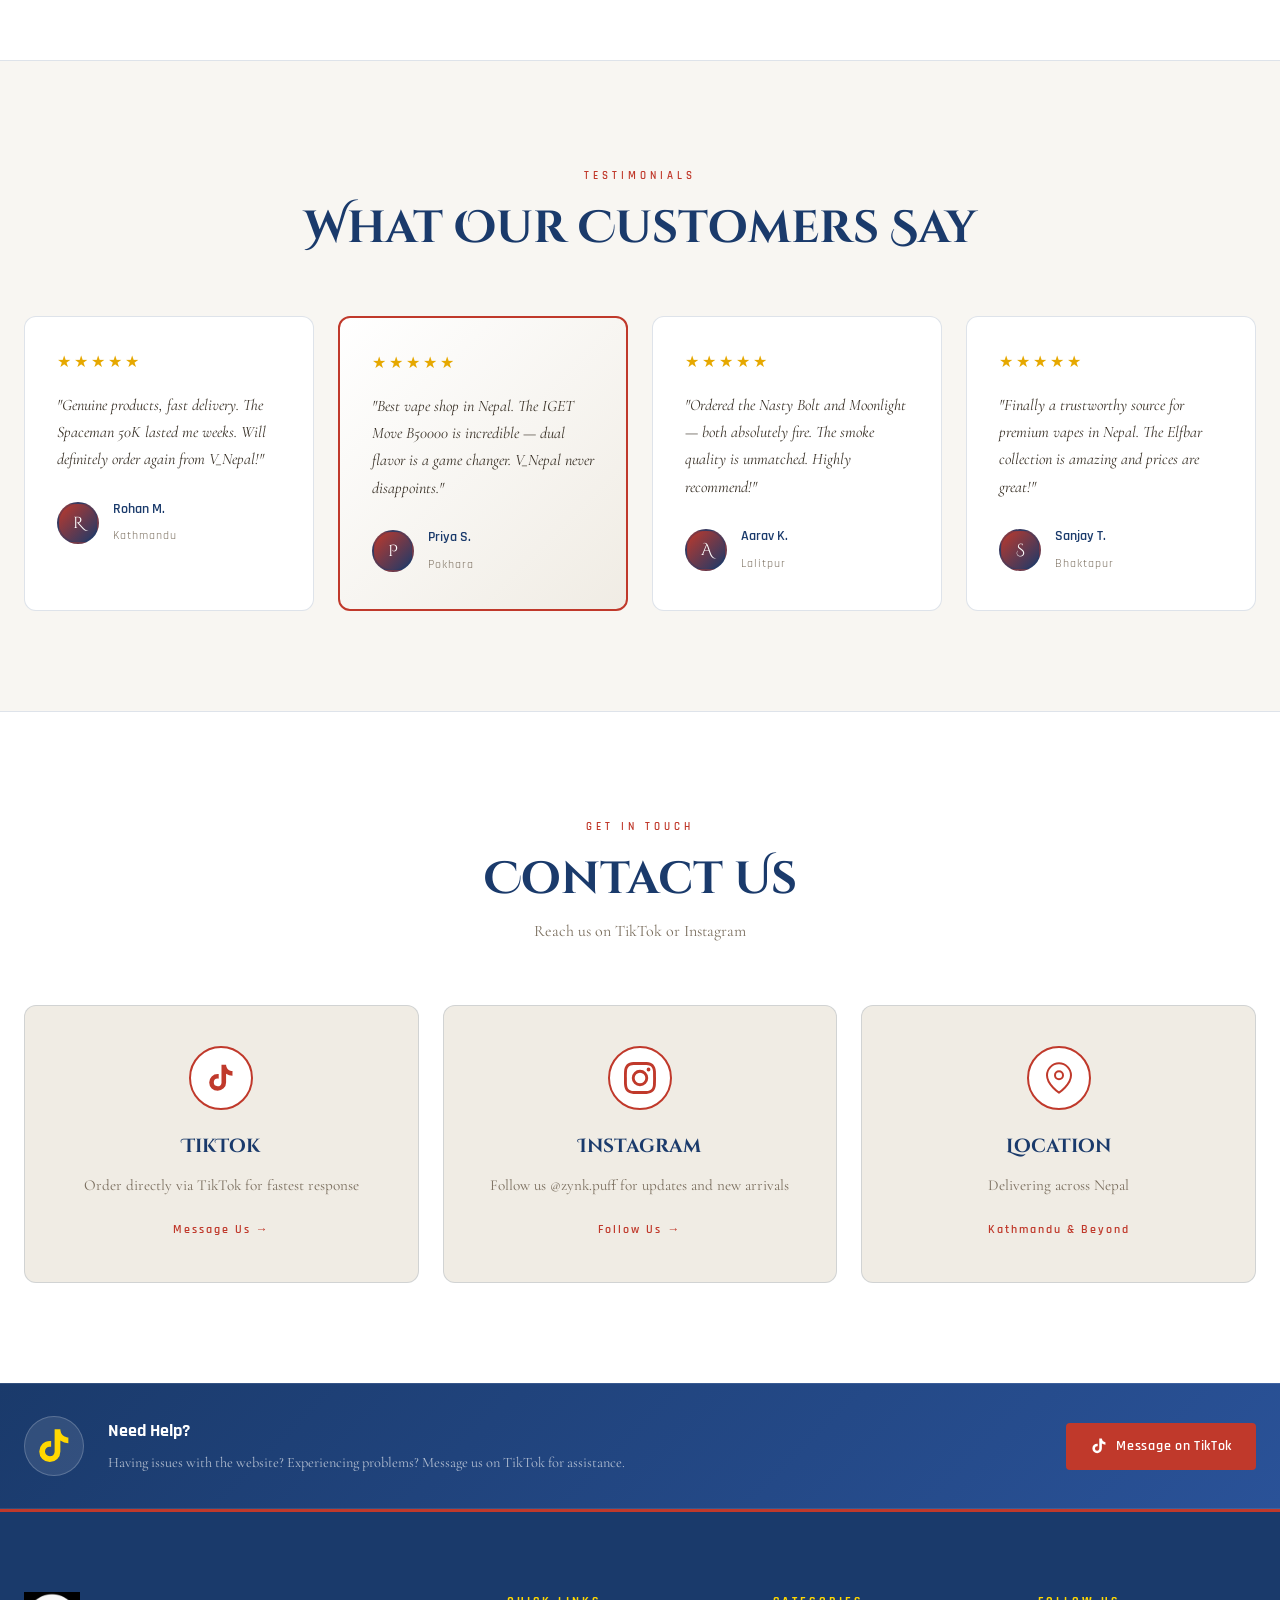
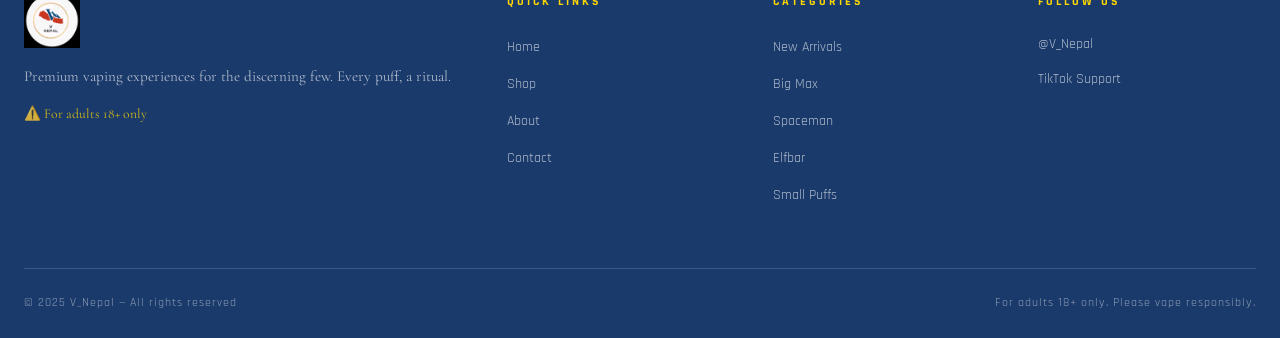
==== commit 15e08d35: "Update index.html" ====
--- a/index.html
+++ b/index.html
@@ -225,7 +225,7 @@
       <p class="section-sub">Reach us on TikTok or Instagram</p>
     </div>
     <div class="contact-grid">
-      <a href="https://www.tiktok.com/@zynk.puff?_r=1&_t=ZS-96xtT1ZvRJ7" target="_blank" class="contact-card">
+      <a href="https://www.tiktok.com/@v_nepal09?_r=1&_t=ZS-97qvQ3AK5cj" target="_blank" class="contact-card">
         <div class="contact-icon">
           <svg width="32" height="32" viewBox="0 0 24 24" fill="currentColor"><path d="M19.59 6.69a4.83 4.83 0 01-3.77-4.25V2h-3.45v13.67a2.89 2.89 0 01-2.88 2.5 2.89 2.89 0 01-2.89-2.89 2.89 2.89 0 012.89-2.89c.28 0 .54.04.79.1V9.01a6.33 6.33 0 00-.79-.05 6.34 6.34 0 00-6.34 6.34 6.34 6.34 0 006.34 6.34 6.34 6.34 0 006.33-6.34V8.75a8.2 8.2 0 004.79 1.53V6.84a4.85 4.85 0 01-1.02-.15z"/></svg>
         </div>
@@ -302,8 +302,8 @@
       </div>
       <div class="footer-social">
         <h4>Follow Us</h4>
-        <a href="https://instagram.com/zynk.puff" target="_blank" class="social-link">@zynk.puff</a>
-        <a href="https://www.tiktok.com/@zynk.puff?_r=1&_t=ZS-96xtT1ZvRJ7" target="_blank" class="social-link">TikTok Support</a>
+        <a href="https://instagram.com/v_nepal" target="_blank" class="social-link">@V_Nepal</a>
+        <a href="https://www.tiktok.com/@v_nepal09?_r=1&_t=ZS-97qvQ3AK5cj" target="_blank" class="social-link">TikTok Support</a>
       </div>
     </div>
     <div class="footer-bottom">
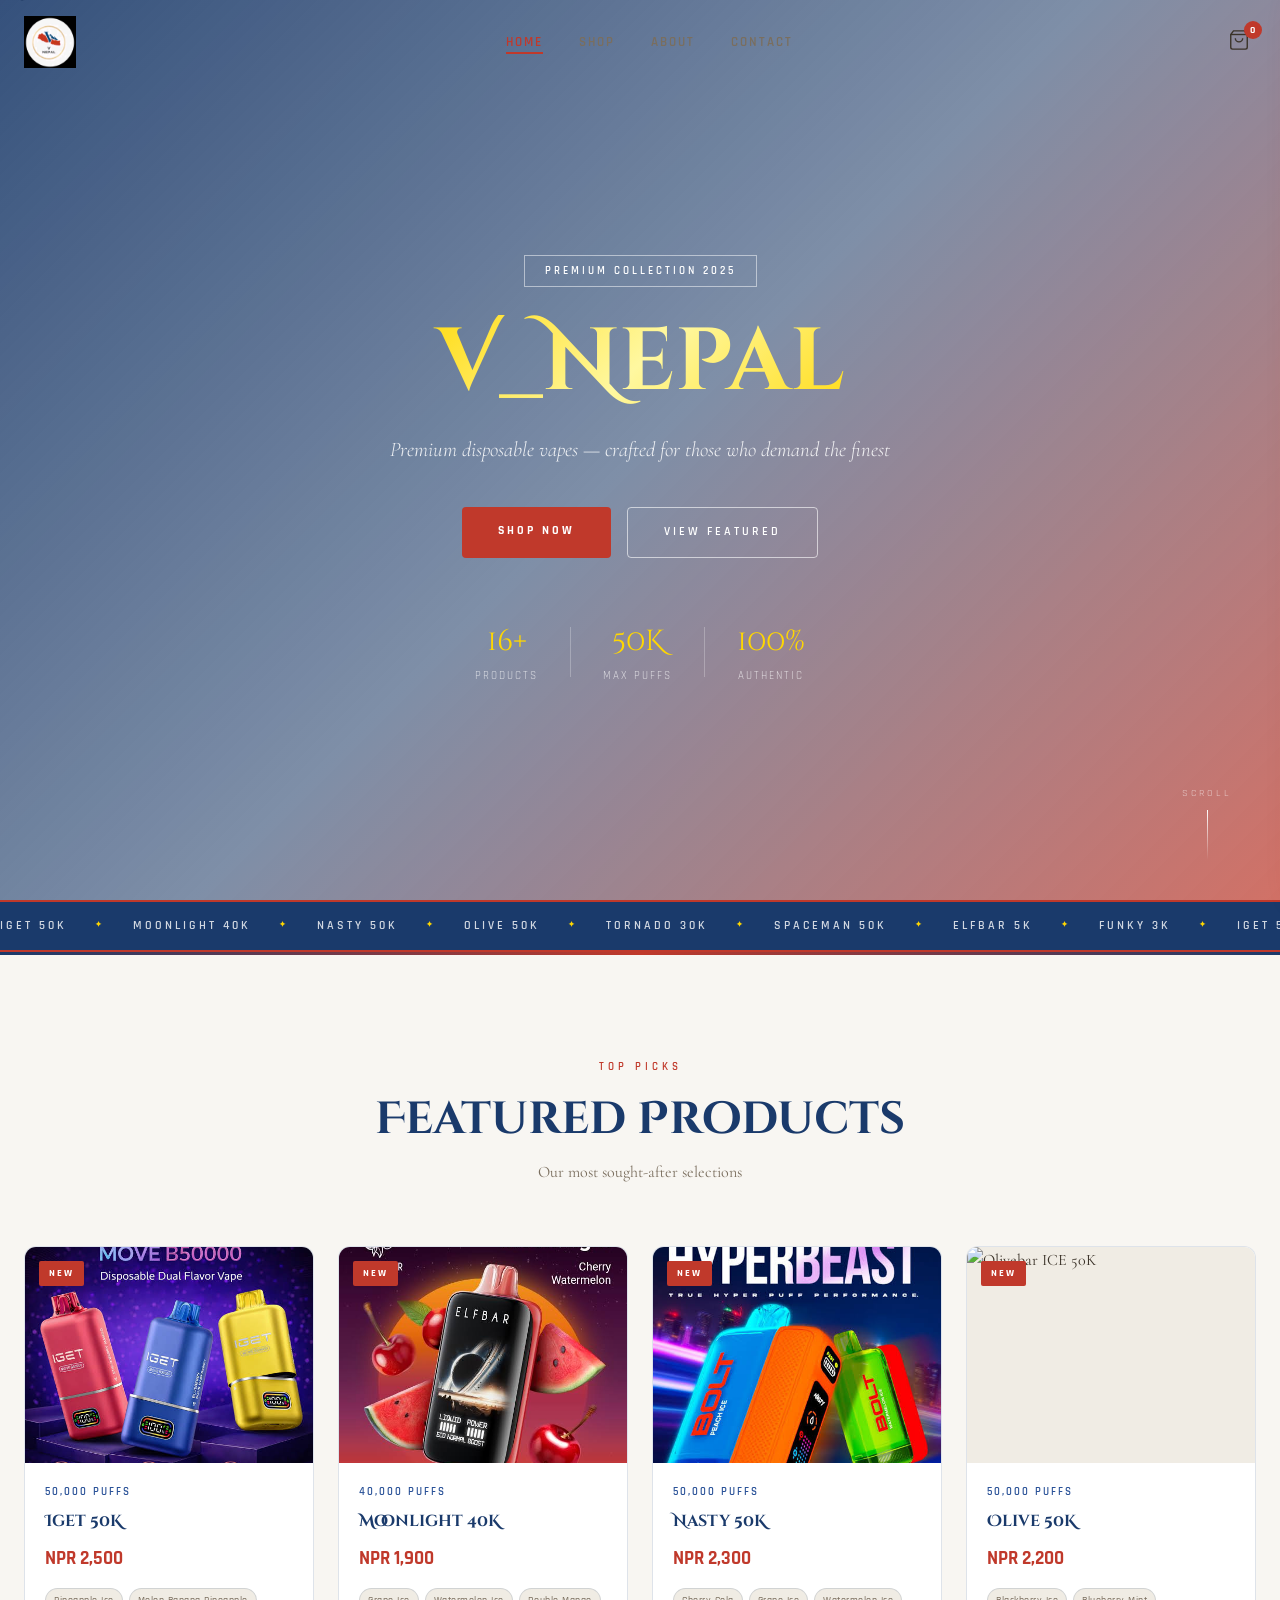
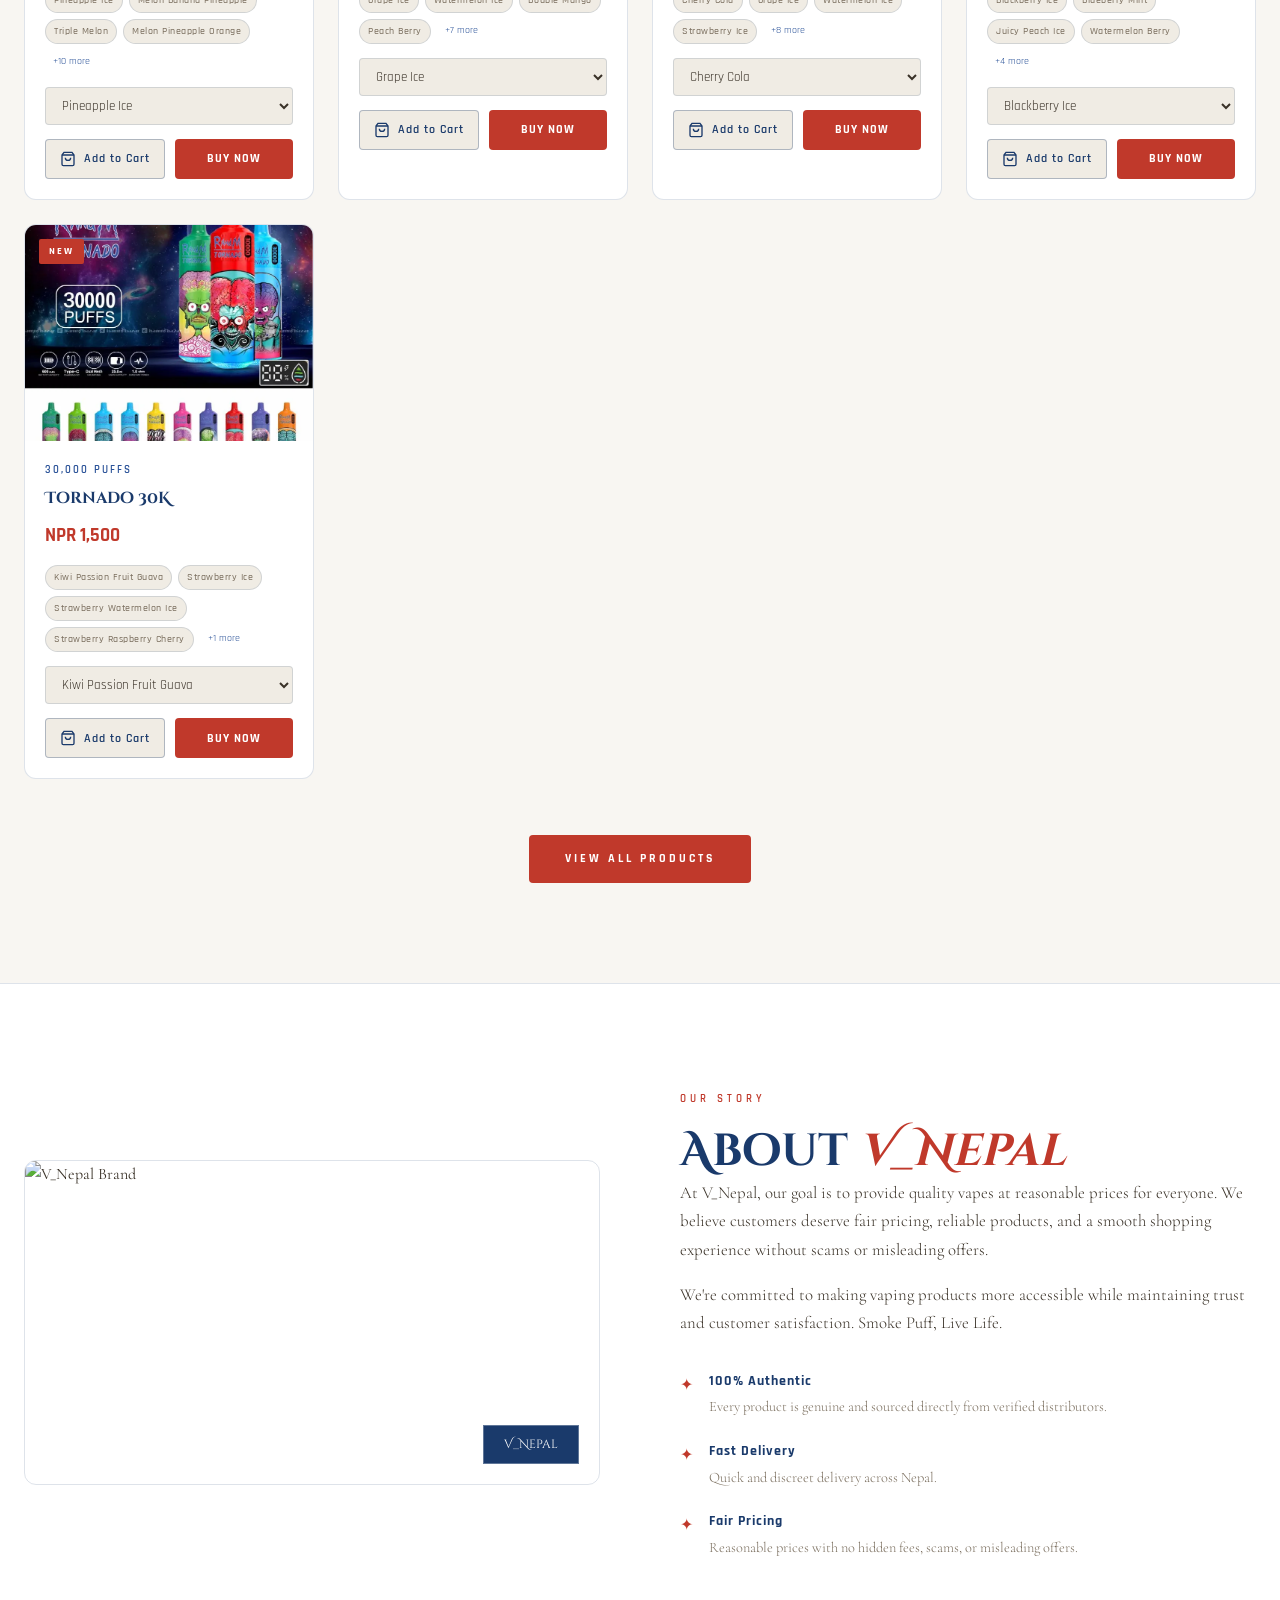
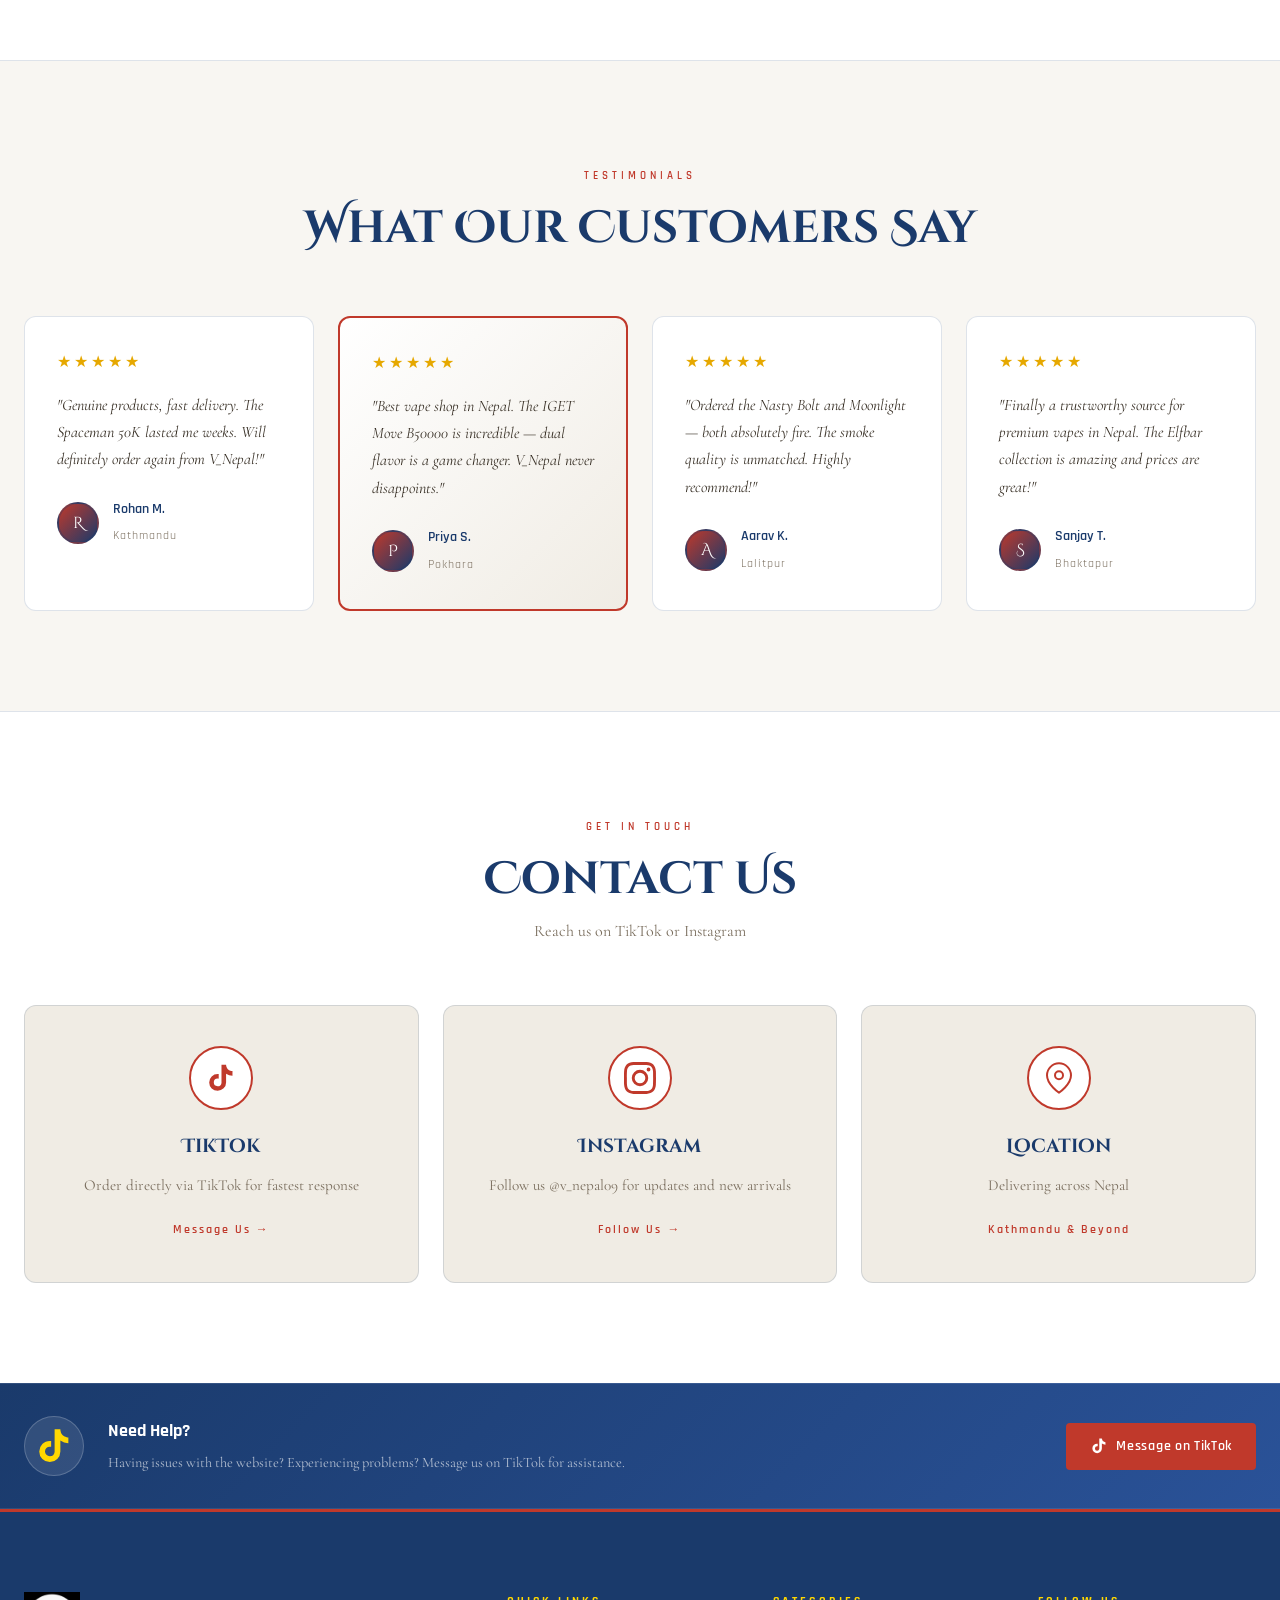
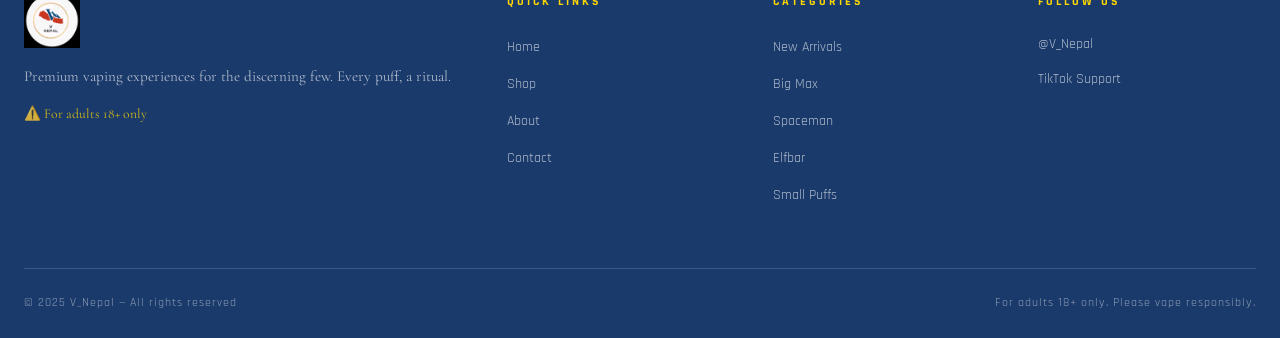
==== commit b89107f7: "Update index.html" ====
--- a/index.html
+++ b/index.html
@@ -238,7 +238,7 @@
           <svg width="32" height="32" viewBox="0 0 24 24" fill="currentColor"><path d="M12 2.163c3.204 0 3.584.012 4.85.07 3.252.148 4.771 1.691 4.919 4.919.058 1.265.069 1.645.069 4.849 0 3.205-.012 3.584-.069 4.849-.149 3.225-1.664 4.771-4.919 4.919-1.266.058-1.644.07-4.85.07-3.204 0-3.584-.012-4.849-.07-3.26-.149-4.771-1.699-4.919-4.92-.058-1.265-.07-1.644-.07-4.849 0-3.204.013-3.583.07-4.849.149-3.227 1.664-4.771 4.919-4.919 1.266-.057 1.645-.069 4.849-.069zM12 0C8.741 0 8.333.014 7.053.072 2.695.272.273 2.69.073 7.052.014 8.333 0 8.741 0 12c0 3.259.014 3.668.072 4.948.2 4.358 2.618 6.78 6.98 6.98C8.333 23.986 8.741 24 12 24c3.259 0 3.668-.014 4.948-.072 4.354-.2 6.782-2.618 6.979-6.98.059-1.28.073-1.689.073-4.948 0-3.259-.014-3.667-.072-4.947-.196-4.354-2.617-6.78-6.979-6.98C15.668.014 15.259 0 12 0zm0 5.838a6.162 6.162 0 100 12.324 6.162 6.162 0 000-12.324zM12 16a4 4 0 110-8 4 4 0 010 8zm6.406-11.845a1.44 1.44 0 100 2.881 1.44 1.44 0 000-2.881z"/></svg>
         </div>
         <h3>Instagram</h3>
-        <p>Follow us @zynk.puff for updates and new arrivals</p>
+        <p>Follow us @v_nepal09 for updates and new arrivals</p>
         <span class="contact-link">Follow Us →</span>
       </a>
       <div class="contact-card contact-card--info">
